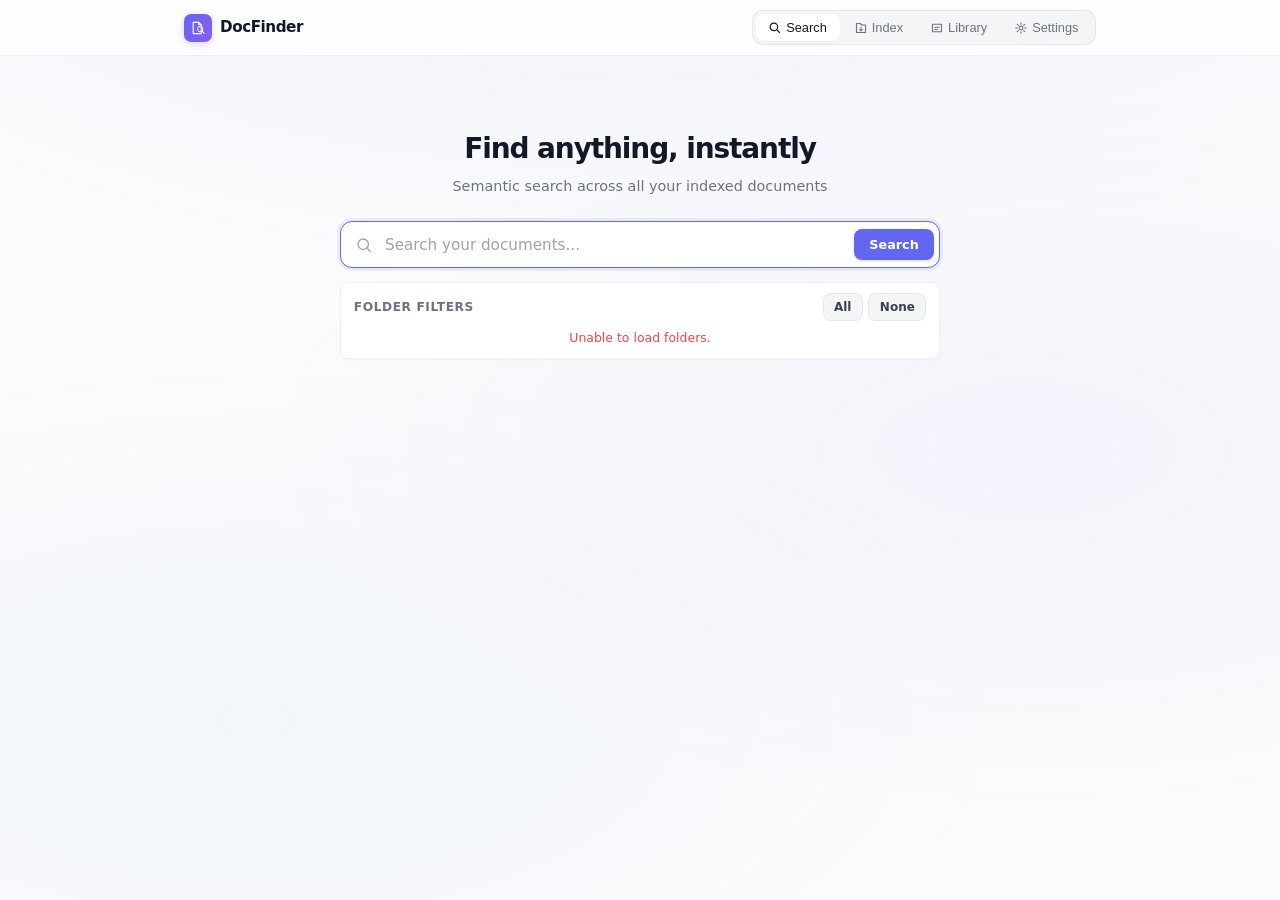
==== src/docfinder/web/templates/index.html @ 2972f204 "fix: .doc indexing + update docs" ====
<!DOCTYPE html>
<html lang="en">
  <head>
    <meta charset="utf-8" />
    <meta name="viewport" content="width=device-width, initial-scale=1.0" />
    <title>DocFinder</title>
    <style>
      :root {
        --primary: #6366f1;
        --primary-hover: #4f46e5;
        --primary-light: rgba(99, 102, 241, 0.10);
        --primary-glow: rgba(99, 102, 241, 0.25);
        --danger: #ef4444;
        --danger-hover: #dc2626;
        --danger-light: rgba(239, 68, 68, 0.08);
        --success: #10b981;
        --success-light: rgba(16, 185, 129, 0.08);
        --warning: #f59e0b;
        --accent: #8b5cf6;

        --bg-0: #fafbfc;
        --bg-1: #ffffff;
        --bg-2: #f4f5f7;
        --bg-3: #eef0f4;
        --text-0: #111827;
        --text-1: #374151;
        --text-2: #6b7280;
        --text-3: #9ca3af;

        --border: rgba(0, 0, 0, 0.06);
        --border-subtle: rgba(0, 0, 0, 0.03);
        --border-focus: rgba(99, 102, 241, 0.4);

        --shadow-sm: 0 1px 2px rgba(0,0,0,0.04);
        --shadow-md: 0 2px 8px rgba(0,0,0,0.06), 0 0 1px rgba(0,0,0,0.04);
        --shadow-lg: 0 8px 30px rgba(0,0,0,0.08), 0 0 1px rgba(0,0,0,0.04);
        --shadow-xl: 0 20px 60px rgba(0,0,0,0.12);

        --radius-xs: 6px;
        --radius-sm: 8px;
        --radius: 12px;
        --radius-lg: 16px;
        --radius-xl: 20px;

        --header-h: 56px;
        --transition: 0.2s cubic-bezier(0.4, 0, 0.2, 1);
        color-scheme: light dark;
      }

      @media (prefers-color-scheme: dark) {
        :root {
          --primary: #818cf8;
          --primary-hover: #6366f1;
          --primary-light: rgba(129, 140, 248, 0.12);
          --primary-glow: rgba(129, 140, 248, 0.20);
          --danger: #f87171;
          --danger-hover: #ef4444;
          --danger-light: rgba(248, 113, 113, 0.10);
          --success: #34d399;
          --success-light: rgba(52, 211, 153, 0.10);
          --accent: #a78bfa;

          --bg-0: #0a0a0f;
          --bg-1: #12121a;
          --bg-2: #1a1a25;
          --bg-3: #22222f;
          --text-0: #f3f4f6;
          --text-1: #d1d5db;
          --text-2: #9ca3af;
          --text-3: #6b7280;

          --border: rgba(255, 255, 255, 0.06);
          --border-subtle: rgba(255, 255, 255, 0.03);
          --border-focus: rgba(129, 140, 248, 0.4);

          --shadow-sm: 0 1px 2px rgba(0,0,0,0.2);
          --shadow-md: 0 2px 8px rgba(0,0,0,0.3), 0 0 1px rgba(0,0,0,0.2);
          --shadow-lg: 0 8px 30px rgba(0,0,0,0.4), 0 0 1px rgba(0,0,0,0.2);
          --shadow-xl: 0 20px 60px rgba(0,0,0,0.5);
        }
      }

      * { box-sizing: border-box; margin: 0; padding: 0; }

      body {
        background: var(--bg-0);
        color: var(--text-0);
        font-family: -apple-system, BlinkMacSystemFont, "Segoe UI", "Inter", system-ui, sans-serif;
        font-size: 14px;
        line-height: 1.5;
        -webkit-font-smoothing: antialiased;
        -moz-osx-font-smoothing: grayscale;
        min-height: 100vh;
      }

      /* ── Ambient background gradient ─────────────────────────────────────── */
      body::before {
        content: '';
        position: fixed;
        inset: 0;
        background:
          radial-gradient(ellipse 80% 50% at 50% -20%, rgba(99,102,241,0.08), transparent),
          radial-gradient(ellipse 60% 40% at 80% 50%, rgba(139,92,246,0.05), transparent),
          radial-gradient(ellipse 60% 40% at 20% 80%, rgba(59,130,246,0.04), transparent);
        pointer-events: none;
        z-index: 0;
      }

      @media (prefers-color-scheme: dark) {
        body::before {
          background:
            radial-gradient(ellipse 80% 50% at 50% -20%, rgba(99,102,241,0.12), transparent),
            radial-gradient(ellipse 60% 40% at 80% 50%, rgba(139,92,246,0.08), transparent),
            radial-gradient(ellipse 60% 40% at 20% 80%, rgba(59,130,246,0.06), transparent);
        }
      }

      /* ── Header ─────────────────────────────────────────────────────────── */
      header {
        height: var(--header-h);
        background: color-mix(in srgb, var(--bg-1) 80%, transparent);
        backdrop-filter: saturate(180%) blur(20px);
        -webkit-backdrop-filter: saturate(180%) blur(20px);
        border-bottom: 1px solid var(--border);
        position: sticky;
        top: 0;
        z-index: 200;
      }

      .header-inner {
        max-width: 960px;
        margin: 0 auto;
        padding: 0 1.5rem;
        height: 100%;
        display: flex;
        align-items: center;
        justify-content: space-between;
        gap: 1rem;
      }

      .logo {
        display: flex;
        align-items: center;
        gap: 0.5rem;
        text-decoration: none;
        flex-shrink: 0;
      }

      .logo-mark {
        width: 28px;
        height: 28px;
        background: linear-gradient(135deg, var(--primary), var(--accent));
        border-radius: 7px;
        display: flex;
        align-items: center;
        justify-content: center;
        box-shadow: 0 2px 8px var(--primary-glow);
      }

      .logo h1 {
        font-size: 0.95rem;
        font-weight: 700;
        letter-spacing: -0.03em;
        color: var(--text-0);
      }

      /* ── Tabs ─────────────────────────────────────────────────────────────── */
      .tabs {
        display: flex;
        gap: 1px;
        background: var(--bg-2);
        border: 1px solid var(--border);
        padding: 3px;
        border-radius: calc(var(--radius-sm) + 3px);
      }

      .tab {
        padding: 0.35rem 0.85rem;
        border: none;
        background: transparent;
        color: var(--text-2);
        cursor: pointer;
        border-radius: var(--radius-sm);
        font-size: 0.8rem;
        font-weight: 500;
        transition: all var(--transition);
        white-space: nowrap;
        display: flex;
        align-items: center;
        gap: 0.3rem;
        position: relative;
      }

      .tab:hover { color: var(--text-0); }

      .tab.active {
        background: var(--bg-1);
        color: var(--text-0);
        box-shadow: var(--shadow-sm);
      }

      /* ── Spotlight overlay ───────────────────────────────────────────────── */
      #spotlight-overlay {
        display: none;
        position: fixed;
        inset: 0;
        z-index: 9999;
        background: rgba(0, 0, 0, 0.5);
        backdrop-filter: blur(8px);
        -webkit-backdrop-filter: blur(8px);
        align-items: flex-start;
        justify-content: center;
        padding-top: 18vh;
      }
      #spotlight-overlay.visible { display: flex; }

      .spotlight-box {
        width: 620px;
        max-width: 92vw;
        background: var(--bg-1);
        border: 1px solid var(--border);
        border-radius: var(--radius-lg);
        overflow: hidden;
        box-shadow: var(--shadow-xl), 0 0 0 1px var(--border);
        display: flex;
        flex-direction: column;
        animation: spotlightIn 0.15s cubic-bezier(0.16, 1, 0.3, 1);
      }

      @keyframes spotlightIn {
        from { opacity: 0; transform: scale(0.98) translateY(-8px); }
        to { opacity: 1; transform: scale(1) translateY(0); }
      }

      @media (prefers-color-scheme: dark) {
        .spotlight-box {
          background: rgba(18, 18, 26, 0.95);
          border-color: rgba(255,255,255,0.08);
        }
      }

      .spotlight-search-bar {
        display: flex;
        align-items: center;
        padding: 0 16px;
        height: 56px;
        gap: 12px;
        border-bottom: 1px solid var(--border);
        flex-shrink: 0;
      }
      .spotlight-search-icon { color: var(--text-3); flex-shrink: 0; }

      #spotlight-input {
        flex: 1;
        background: none;
        border: none;
        outline: none;
        font-size: 1.05rem;
        font-weight: 400;
        color: var(--text-0);
        caret-color: var(--primary);
        font-family: inherit;
      }
      #spotlight-input::placeholder { color: var(--text-3); }

      .spotlight-spinner {
        width: 14px; height: 14px;
        border: 2px solid var(--border);
        border-top-color: var(--primary);
        border-radius: 50%;
        animation: spin 0.7s linear infinite;
        flex-shrink: 0;
        display: none;
      }
      .spotlight-spinner.active { display: block; }

      #spotlight-results {
        overflow-y: auto;
        max-height: 380px;
        padding: 4px;
      }
      #spotlight-results::-webkit-scrollbar { width: 4px; }
      #spotlight-results::-webkit-scrollbar-track { background: transparent; }
      #spotlight-results::-webkit-scrollbar-thumb {
        background: var(--text-3); border-radius: 2px; opacity: 0.3;
      }

      .sl-result-item {
        display: flex;
        flex-direction: column;
        padding: 8px 12px;
        cursor: pointer;
        gap: 2px;
        transition: background var(--transition);
        border-radius: var(--radius-sm);
        margin: 1px 0;
      }
      .sl-result-item.active, .sl-result-item:hover {
        background: var(--primary-light);
      }
      .sl-result-title {
        font-size: 0.85rem; font-weight: 500;
        color: var(--text-0);
        white-space: nowrap; overflow: hidden; text-overflow: ellipsis;
      }
      .sl-result-snippet {
        font-size: 0.75rem; color: var(--text-2);
        line-height: 1.4;
        display: -webkit-box; -webkit-line-clamp: 2;
        -webkit-box-orient: vertical; overflow: hidden;
      }
      .sl-result-meta {
        display: flex; align-items: center; gap: 8px; margin-top: 2px;
      }
      .sl-result-type {
        font-size: 0.65rem; padding: 1px 5px; border-radius: 3px;
        background: var(--bg-3); color: var(--text-2);
        text-transform: uppercase; letter-spacing: 0.04em; flex-shrink: 0;
      }
      .sl-result-path {
        font-size: 0.68rem; color: var(--text-3);
        overflow: hidden; text-overflow: ellipsis; white-space: nowrap; flex: 1;
      }
      .sl-result-score {
        font-size: 0.65rem; color: var(--primary);
        flex-shrink: 0; font-variant-numeric: tabular-nums; opacity: 0.7;
      }
      .sl-empty {
        padding: 24px 16px; text-align: center;
        color: var(--text-3); font-size: 0.85rem;
      }
      .spotlight-hint-bar {
        display: flex; justify-content: space-between;
        padding: 6px 16px; font-size: 0.68rem;
        color: var(--text-3);
        border-top: 1px solid var(--border); flex-shrink: 0;
      }
      .spotlight-hint-bar kbd {
        background: var(--bg-3); border-radius: 3px;
        padding: 1px 4px; font-family: inherit; font-size: 0.65rem;
      }

      /* ── Main layout ──────────────────────────────────────────────────────── */
      main {
        max-width: 960px;
        margin: 0 auto;
        padding: 2rem 1.5rem 4rem;
        position: relative;
        z-index: 1;
      }

      .section { display: none; }
      .section.active { display: block; animation: sectionIn 0.25s ease both; }

      @keyframes sectionIn {
        from { opacity: 0; transform: translateY(8px); }
        to   { opacity: 1; transform: translateY(0); }
      }

      /* ── Card ─────────────────────────────────────────────────────────────── */
      .card {
        background: var(--bg-1);
        border-radius: var(--radius);
        padding: 1.25rem;
        box-shadow: var(--shadow-md);
        border: 1px solid var(--border);
        margin-bottom: 1rem;
      }

      .card-header {
        display: flex;
        align-items: center;
        justify-content: space-between;
        margin-bottom: 1rem;
      }

      .card-title {
        font-size: 0.85rem;
        font-weight: 600;
        color: var(--text-0);
        display: flex;
        align-items: center;
        gap: 0.4rem;
      }

      /* ── Hero search ─────────────────────────────────────────────────────── */
      .hero {
        text-align: center;
        padding: 2.5rem 0 0;
        margin-bottom: 1.5rem;
      }

      .hero-title {
        font-size: 1.75rem;
        font-weight: 700;
        letter-spacing: -0.04em;
        color: var(--text-0);
        margin-bottom: 0.35rem;
      }

      .hero-sub {
        font-size: 0.9rem;
        color: var(--text-2);
        margin-bottom: 1.5rem;
      }

      .search-wrap {
        position: relative;
        display: flex;
        align-items: center;
        max-width: 600px;
        margin: 0 auto;
      }

      .search-icon {
        position: absolute;
        left: 1rem;
        color: var(--text-3);
        display: flex;
        pointer-events: none;
      }

      .search-input {
        width: 100%;
        padding: 0.85rem 5.5rem 0.85rem 2.75rem;
        border: 1.5px solid var(--border);
        border-radius: var(--radius);
        font-size: 0.95rem;
        background: var(--bg-1);
        color: var(--text-0);
        transition: all var(--transition);
        outline: none;
        box-shadow: var(--shadow-sm);
        font-family: inherit;
      }

      .search-input::placeholder { color: var(--text-3); }

      .search-input:focus {
        border-color: var(--primary);
        box-shadow: 0 0 0 3px var(--primary-light), var(--shadow-sm);
      }

      .search-btn {
        position: absolute;
        right: 6px;
        padding: 0.5rem 0.9rem;
        font-size: 0.8rem;
      }

      .results-meta {
        font-size: 0.8rem;
        color: var(--text-2);
        margin-bottom: 0.75rem;
        padding: 0 0.25rem;
      }

      .search-filters {
        max-width: 600px;
        margin: 0.85rem auto 0;
        padding: 0.65rem 0.8rem;
        border: 1px solid var(--border);
        border-radius: var(--radius-sm);
        background: var(--bg-1);
        box-shadow: var(--shadow-sm);
      }

      .search-filters-header {
        display: flex;
        align-items: center;
        justify-content: space-between;
        gap: 0.5rem;
        margin-bottom: 0.5rem;
      }

      .search-filters-title {
        font-size: 0.76rem;
        font-weight: 600;
        color: var(--text-2);
        text-transform: uppercase;
        letter-spacing: 0.05em;
      }

      .search-filters-actions {
        display: flex;
        gap: 0.35rem;
      }

      .search-filters-list {
        display: flex;
        flex-direction: column;
        gap: 0.35rem;
        max-height: 150px;
        overflow-y: auto;
      }

      .search-filter-row {
        display: flex;
        align-items: center;
        gap: 0.5rem;
        font-size: 0.8rem;
        color: var(--text-1);
      }

      .search-filter-path {
        flex: 1;
        overflow: hidden;
        text-overflow: ellipsis;
        white-space: nowrap;
        font-family: "SF Mono", "JetBrains Mono", monospace;
        font-size: 0.72rem;
      }

      .search-filter-count {
        color: var(--text-3);
        font-size: 0.72rem;
      }

      /* ── Buttons ──────────────────────────────────────────────────────────── */
      .btn {
        display: inline-flex;
        align-items: center;
        gap: 0.35rem;
        padding: 0.5rem 0.95rem;
        border: none;
        border-radius: var(--radius-sm);
        font-size: 0.8rem;
        font-weight: 550;
        cursor: pointer;
        transition: all var(--transition);
        white-space: nowrap;
        text-decoration: none;
        font-family: inherit;
      }

      .btn-primary {
        background: var(--primary);
        color: #fff;
        box-shadow: 0 1px 3px var(--primary-glow);
      }

      .btn-primary:hover:not(:disabled) {
        background: var(--primary-hover);
        box-shadow: 0 4px 12px var(--primary-glow);
        transform: translateY(-1px);
      }

      .btn-secondary {
        background: var(--bg-2);
        color: var(--text-1);
        border: 1px solid var(--border);
      }

      .btn-secondary:hover:not(:disabled) { background: var(--bg-3); }

      .btn-danger { background: var(--danger); color: #fff; }
      .btn-danger:hover:not(:disabled) { background: var(--danger-hover); }

      .btn-ghost {
        background: transparent;
        color: var(--text-2);
        padding: 0.35rem 0.5rem;
      }

      .btn-ghost:hover:not(:disabled) { color: var(--danger); background: var(--danger-light); }

      .btn-sm { padding: 0.35rem 0.65rem; font-size: 0.75rem; }

      .btn:disabled { opacity: 0.45; cursor: not-allowed; transform: none !important; }

      /* ── Forms ────────────────────────────────────────────────────────────── */
      .form-row {
        display: flex;
        gap: 0.6rem;
        flex-wrap: wrap;
      }

      .form-input {
        flex: 1;
        min-width: 220px;
        padding: 0.6rem 0.85rem;
        border: 1.5px solid var(--border);
        border-radius: var(--radius-sm);
        font-size: 0.875rem;
        background: var(--bg-2);
        color: var(--text-0);
        transition: all var(--transition);
        outline: none;
        font-family: inherit;
      }

      .form-input::placeholder { color: var(--text-3); }

      .form-input:focus {
        border-color: var(--primary);
        box-shadow: 0 0 0 3px var(--primary-light);
        background: var(--bg-1);
      }

      .form-input.drag-over {
        border-color: var(--primary);
        background: var(--primary-light);
        box-shadow: 0 0 0 3px var(--primary-light);
      }

      /* ── Status badges ────────────────────────────────────────────────────── */
      .badge {
        display: inline-flex;
        align-items: center;
        gap: 0.25rem;
        padding: 0.25rem 0.6rem;
        border-radius: 9999px;
        font-size: 0.75rem;
        font-weight: 600;
      }

      .badge-success { background: var(--success-light); color: var(--success); }
      .badge-error   { background: var(--danger-light);  color: var(--danger);  }
      .badge-info    { background: var(--primary-light); color: var(--primary); }

      /* ── Progress bar ─────────────────────────────────────────────────────── */
      .progress-wrap {
        display: flex;
        flex-direction: column;
        gap: 0.5rem;
        padding: 0.85rem 0 0.25rem;
      }

      .progress-header {
        display: flex;
        justify-content: space-between;
        align-items: center;
        font-size: 0.8rem;
      }

      .progress-label { font-weight: 500; color: var(--text-1); }
      .progress-count { color: var(--text-2); font-variant-numeric: tabular-nums; }

      .progress-bar-bg {
        height: 4px;
        background: var(--bg-3);
        border-radius: 9999px;
        overflow: hidden;
      }

      .progress-bar-fill {
        height: 100%;
        background: linear-gradient(90deg, var(--primary), var(--accent));
        border-radius: 9999px;
        transition: width 0.5s cubic-bezier(0.4, 0, 0.2, 1);
        min-width: 4px;
        position: relative;
      }

      .progress-bar-fill::after {
        content: '';
        position: absolute;
        inset: 0;
        background: linear-gradient(90deg, transparent, rgba(255,255,255,0.3), transparent);
        animation: shimmer 1.5s ease-in-out infinite;
      }

      @keyframes shimmer {
        0% { transform: translateX(-100%); }
        100% { transform: translateX(100%); }
      }

      .progress-file {
        font-size: 0.72rem;
        color: var(--text-2);
        font-family: "SF Mono", "JetBrains Mono", "Fira Code", monospace;
        overflow: hidden;
        text-overflow: ellipsis;
        white-space: nowrap;
      }

      /* ── Results ──────────────────────────────────────────────────────────── */
      .results-list {
        list-style: none;
        display: flex;
        flex-direction: column;
        gap: 0.6rem;
      }

      .result-card {
        background: var(--bg-1);
        border-radius: var(--radius);
        padding: 1rem 1.15rem;
        box-shadow: var(--shadow-md);
        border: 1px solid var(--border);
        transition: all var(--transition);
        animation: resultIn 0.3s ease both;
      }

      .result-card:nth-child(1) { animation-delay: 0s; }
      .result-card:nth-child(2) { animation-delay: 0.03s; }
      .result-card:nth-child(3) { animation-delay: 0.06s; }
      .result-card:nth-child(4) { animation-delay: 0.09s; }
      .result-card:nth-child(5) { animation-delay: 0.12s; }
      .result-card:nth-child(n+6) { animation-delay: 0.15s; }

      @keyframes resultIn {
        from { opacity: 0; transform: translateY(6px); }
        to { opacity: 1; transform: translateY(0); }
      }

      .result-card:hover {
        box-shadow: var(--shadow-lg);
        border-color: var(--primary-light);
        transform: translateY(-1px);
      }

      .result-header {
        display: flex;
        align-items: flex-start;
        justify-content: space-between;
        gap: 0.75rem;
        margin-bottom: 0.4rem;
      }

      .result-title {
        font-size: 0.9rem;
        font-weight: 600;
        color: var(--text-0);
      }

      .result-score {
        background: var(--primary-light);
        color: var(--primary);
        padding: 0.15rem 0.5rem;
        border-radius: 9999px;
        font-size: 0.7rem;
        font-weight: 700;
        flex-shrink: 0;
        font-variant-numeric: tabular-nums;
      }

      .result-path {
        font-family: "SF Mono", "JetBrains Mono", monospace;
        font-size: 0.7rem;
        color: var(--text-2);
        margin-bottom: 0.5rem;
        word-break: break-all;
      }

      .result-snippet {
        font-size: 0.82rem;
        color: var(--text-1);
        line-height: 1.55;
        background: var(--bg-2);
        padding: 0.6rem 0.85rem;
        border-radius: var(--radius-sm);
        border-left: 2px solid var(--primary);
      }

      .result-actions {
        display: flex;
        gap: 0.4rem;
        margin-top: 0.65rem;
      }

      .btn-accent {
        background: var(--accent);
        color: #fff;
      }
      .btn-accent:hover:not(:disabled) {
        background: #7c3aed;
      }

      /* ── Chat panel ────────────────────────────────────────────────────── */
      .chat-panel {
        position: fixed;
        bottom: 0;
        right: 0;
        width: 420px;
        max-height: 70vh;
        background: var(--bg-1);
        border: 1px solid var(--border);
        border-radius: var(--radius-lg) var(--radius-lg) 0 0;
        box-shadow: var(--shadow-xl);
        display: flex;
        flex-direction: column;
        z-index: 900;
        transform: translateY(100%);
        opacity: 0;
        transition: transform 0.3s cubic-bezier(0.4,0,0.2,1), opacity 0.2s;
      }
      .chat-panel.visible {
        transform: translateY(0);
        opacity: 1;
      }
      .chat-header {
        display: flex;
        align-items: center;
        justify-content: space-between;
        padding: 0.75rem 1rem;
        border-bottom: 1px solid var(--border);
        flex-shrink: 0;
      }
      .chat-header h3 {
        font-size: 0.85rem;
        font-weight: 600;
        white-space: nowrap;
        overflow: hidden;
        text-overflow: ellipsis;
      }
      .chat-close {
        background: none;
        border: none;
        color: var(--text-2);
        cursor: pointer;
        padding: 0.25rem;
        border-radius: var(--radius-xs);
        display: flex;
        align-items: center;
        justify-content: center;
      }
      .chat-close:hover { color: var(--text-0); background: var(--bg-2); }
      .chat-messages {
        flex: 1;
        overflow-y: auto;
        padding: 0.75rem 1rem;
        display: flex;
        flex-direction: column;
        gap: 0.6rem;
        min-height: 120px;
      }
      .chat-msg {
        max-width: 88%;
        padding: 0.55rem 0.8rem;
        border-radius: var(--radius-sm);
        font-size: 0.82rem;
        line-height: 1.5;
        word-wrap: break-word;
        white-space: pre-wrap;
      }
      .chat-msg.user {
        align-self: flex-end;
        background: var(--primary);
        color: #fff;
      }
      .chat-msg.assistant {
        align-self: flex-start;
        background: var(--bg-2);
        color: var(--text-0);
      }
      .chat-msg.system {
        align-self: center;
        background: var(--bg-3);
        color: var(--text-2);
        font-size: 0.75rem;
        text-align: center;
      }
      .chat-input-row {
        display: flex;
        gap: 0.4rem;
        padding: 0.65rem 0.85rem;
        border-top: 1px solid var(--border);
        flex-shrink: 0;
      }
      .chat-input {
        flex: 1;
        border: 1px solid var(--border);
        border-radius: var(--radius-sm);
        padding: 0.5rem 0.7rem;
        font-size: 0.82rem;
        background: var(--bg-0);
        color: var(--text-0);
        outline: none;
        transition: border-color var(--transition);
      }
      .chat-input:focus { border-color: var(--border-focus); }
      .chat-send {
        padding: 0.5rem 0.85rem;
        border-radius: var(--radius-sm);
      }
      @media (max-width: 500px) {
        .chat-panel { width: 100%; }
      }

      /* ── RAG model card ────────────────────────────────────────────────── */
      .model-card {
        display: flex;
        align-items: center;
        gap: 0.75rem;
        padding: 0.7rem 0.85rem;
        border: 1px solid var(--border);
        border-radius: var(--radius-sm);
        background: var(--bg-0);
        cursor: pointer;
        transition: all var(--transition);
      }
      .model-card:hover { border-color: var(--primary-light); background: var(--bg-2); }
      .model-card.selected { border-color: var(--primary); background: var(--primary-light); }
      .model-card.disabled { opacity: 0.45; cursor: not-allowed; }
      .model-radio {
        width: 16px; height: 16px;
        border: 2px solid var(--text-3);
        border-radius: 50%;
        flex-shrink: 0;
        display: flex; align-items: center; justify-content: center;
        transition: border-color var(--transition);
      }
      .model-card.selected .model-radio { border-color: var(--primary); }
      .model-card.selected .model-radio::after {
        content: '';
        width: 8px; height: 8px;
        border-radius: 50%;
        background: var(--primary);
      }
      .model-info { flex: 1; min-width: 0; }
      .model-name { font-size: 0.82rem; font-weight: 600; color: var(--text-0); }
      .model-meta { font-size: 0.72rem; color: var(--text-2); margin-top: 0.1rem; }
      .model-badge {
        font-size: 0.65rem;
        font-weight: 700;
        text-transform: uppercase;
        letter-spacing: 0.04em;
        padding: 0.15rem 0.45rem;
        border-radius: 9999px;
        flex-shrink: 0;
      }
      .model-badge.recommended { background: var(--success-light); color: var(--success); }
      .model-badge.downloaded { background: var(--primary-light); color: var(--primary); }

      /* ── Documents table ──────────────────────────────────────────────────── */
      .documents-table {
        width: 100%;
        border-collapse: collapse;
        font-size: 0.82rem;
      }

      .documents-table th,
      .documents-table td {
        padding: 0.55rem 0.75rem;
        text-align: left;
        border-bottom: 1px solid var(--border);
      }

      .documents-table th {
        font-weight: 600;
        color: var(--text-3);
        font-size: 0.7rem;
        text-transform: uppercase;
        letter-spacing: 0.06em;
        background: var(--bg-2);
      }

      .documents-table tr:last-child td { border-bottom: none; }

      .documents-table tbody tr {
        transition: background var(--transition);
      }

      .documents-table tbody tr:hover td { background: var(--bg-2); }

      .doc-title { font-weight: 500; }

      .doc-path {
        font-family: "SF Mono", "JetBrains Mono", monospace;
        font-size: 0.7rem;
        color: var(--text-2);
        max-width: 260px;
        overflow: hidden;
        text-overflow: ellipsis;
        white-space: nowrap;
      }

      .doc-meta { color: var(--text-2); }

      /* ── Stats ────────────────────────────────────────────────────────────── */
      .stats-grid {
        display: grid;
        grid-template-columns: repeat(auto-fit, minmax(120px, 1fr));
        gap: 0.6rem;
        margin-bottom: 1rem;
      }

      .stat-card {
        background: var(--bg-2);
        border-radius: var(--radius-sm);
        padding: 0.85rem;
        text-align: center;
        border: 1px solid var(--border-subtle);
      }

      .stat-value {
        font-size: 1.4rem;
        font-weight: 700;
        color: var(--primary);
        letter-spacing: -0.02em;
      }

      .stat-label {
        font-size: 0.7rem;
        color: var(--text-2);
        margin-top: 0.15rem;
        text-transform: uppercase;
        letter-spacing: 0.05em;
      }

      /* ── Empty / loading states ───────────────────────────────────────────── */
      .empty-state {
        text-align: center;
        padding: 3rem 1rem;
        color: var(--text-2);
      }

      .empty-state .icon {
        font-size: 2rem;
        margin-bottom: 0.6rem;
        opacity: 0.35;
      }

      .empty-state p { font-size: 0.85rem; }

      .loading {
        display: flex;
        align-items: center;
        justify-content: center;
        gap: 0.6rem;
        padding: 2.5rem;
        color: var(--text-2);
        font-size: 0.85rem;
      }

      .spinner {
        width: 16px;
        height: 16px;
        border: 2px solid var(--border);
        border-top-color: var(--primary);
        border-radius: 50%;
        animation: spin 0.8s linear infinite;
        flex-shrink: 0;
      }

      @keyframes spin { to { transform: rotate(360deg); } }

      /* Skeleton loading */
      .skeleton {
        background: linear-gradient(90deg, var(--bg-2) 25%, var(--bg-3) 50%, var(--bg-2) 75%);
        background-size: 200% 100%;
        animation: skeletonPulse 1.5s ease-in-out infinite;
        border-radius: var(--radius-sm);
      }

      @keyframes skeletonPulse {
        0% { background-position: 200% 0; }
        100% { background-position: -200% 0; }
      }

      /* ── Toast ────────────────────────────────────────────────────────────── */
      .toast {
        position: fixed;
        bottom: 1.5rem;
        right: 1.5rem;
        padding: 0.65rem 1rem;
        border-radius: var(--radius-sm);
        box-shadow: var(--shadow-xl);
        z-index: 9999;
        font-size: 0.8rem;
        font-weight: 500;
        animation: toastIn 0.3s cubic-bezier(0.34,1.56,0.64,1) both;
        max-width: 320px;
        backdrop-filter: blur(12px);
      }

      .toast.success { background: rgba(16,185,129,0.9); color: #fff; }
      .toast.error   { background: rgba(239,68,68,0.9); color: #fff; }
      .toast.info    { background: rgba(99,102,241,0.9); color: #fff; }

      @keyframes toastIn {
        from { opacity: 0; transform: translateY(12px) scale(0.95); }
        to   { opacity: 1; transform: translateY(0) scale(1); }
      }

      /* ── Modal ────────────────────────────────────────────────────────────── */
      .modal-overlay {
        position: fixed;
        inset: 0;
        background: rgba(0,0,0,0.4);
        backdrop-filter: blur(6px);
        display: flex;
        align-items: center;
        justify-content: center;
        z-index: 1000;
        opacity: 0;
        visibility: hidden;
        transition: opacity 0.2s, visibility 0.2s;
      }

      .modal-overlay.active { opacity: 1; visibility: visible; }

      .modal {
        background: var(--bg-1);
        border-radius: var(--radius);
        padding: 1.25rem;
        max-width: 380px;
        width: 92%;
        box-shadow: var(--shadow-xl);
        border: 1px solid var(--border);
        transform: scale(0.95);
        transition: transform 0.2s cubic-bezier(0.34,1.56,0.64,1);
      }

      .modal-overlay.active .modal { transform: scale(1); }

      .modal-title { font-size: 0.95rem; font-weight: 600; margin-bottom: 0.5rem; }
      .modal-text  { color: var(--text-2); font-size: 0.85rem; margin-bottom: 1rem; line-height: 1.5; }

      .modal-actions { display: flex; gap: 0.5rem; justify-content: flex-end; }

      /* ── Bulk actions ─────────────────────────────────────────────────────── */
      .select-all-bar {
        display: flex;
        align-items: center;
        justify-content: space-between;
        padding: 0.5rem 0.65rem;
        background: var(--bg-2);
        border-radius: var(--radius-sm);
        margin-bottom: 0.75rem;
        border: 1px solid var(--border-subtle);
      }

      .checkbox-row {
        display: flex;
        align-items: center;
        gap: 0.35rem;
        font-size: 0.8rem;
        cursor: pointer;
      }

      /* ── Tips list ────────────────────────────────────────────────────────── */
      .tips-list {
        list-style: none;
        display: flex;
        flex-direction: column;
        gap: 0.4rem;
        color: var(--text-2);
        font-size: 0.82rem;
      }

      .tips-list li {
        display: flex;
        gap: 0.45rem;
      }

      .tips-list li::before { content: "\2192"; color: var(--primary); flex-shrink: 0; }

      /* ── Stats row ────────────────────────────────────────────────────────── */
      .index-stats-row {
        display: flex;
        gap: 1.25rem;
        flex-wrap: wrap;
        margin-top: 0.75rem;
      }

      .stat-item {
        display: flex;
        align-items: center;
        gap: 0.3rem;
        font-size: 0.82rem;
        color: var(--text-2);
      }

      .stat-item strong { color: var(--text-0); }

      /* ── Settings ────────────────────────────────────────────────────────── */
      .setting-row {
        display: flex;
        align-items: center;
        justify-content: space-between;
        gap: 1rem;
        padding: 0.75rem 0;
        border-bottom: 1px solid var(--border);
      }

      .setting-row:last-of-type { border-bottom: none; }

      .setting-info { display: flex; flex-direction: column; gap: 0.15rem; }

      .setting-label { font-weight: 500; font-size: 0.875rem; }

      .setting-sub { font-size: 0.75rem; color: var(--text-2); }

      .hotkey-display-wrap { display: flex; align-items: center; gap: 0.5rem; flex-shrink: 0; }

      .hotkey-badge {
        display: inline-flex;
        align-items: center;
        gap: 0.2rem;
        padding: 0.25rem 0.65rem;
        background: var(--bg-2);
        border: 1px solid var(--border);
        border-radius: var(--radius-sm);
        font-family: "SF Mono", "JetBrains Mono", monospace;
        font-size: 0.82rem;
        font-weight: 600;
        color: var(--text-0);
        min-width: 72px;
        text-align: center;
        justify-content: center;
      }

      /* iOS-style toggle */
      .toggle {
        position: relative;
        display: inline-block;
        width: 40px;
        height: 24px;
        flex-shrink: 0;
      }

      .toggle input { opacity: 0; width: 0; height: 0; }

      .toggle-slider {
        position: absolute;
        inset: 0;
        background: var(--bg-3);
        border-radius: 9999px;
        cursor: pointer;
        transition: background var(--transition);
      }

      .toggle-slider::before {
        content: '';
        position: absolute;
        width: 18px;
        height: 18px;
        left: 3px;
        bottom: 3px;
        background: white;
        border-radius: 50%;
        transition: transform var(--transition);
        box-shadow: 0 1px 4px rgba(0,0,0,0.2);
      }

      .toggle input:checked + .toggle-slider { background: var(--primary); }
      .toggle input:checked + .toggle-slider::before { transform: translateX(16px); }

      /* Hotkey capture area */
      .hotkey-capture-area {
        min-height: 56px;
        display: flex;
        align-items: center;
        justify-content: center;
        border: 2px dashed var(--border);
        border-radius: var(--radius-sm);
        font-size: 0.9rem;
        color: var(--text-2);
        margin: 0.85rem 0;
        transition: all var(--transition);
        user-select: none;
      }

      .hotkey-capture-area.waiting {
        border-color: var(--primary);
        background: var(--primary-light);
        animation: blink 1.4s ease infinite;
      }

      .hotkey-capture-area.captured {
        border-style: solid;
        border-color: var(--success);
        background: var(--success-light);
        color: var(--text-0);
        font-family: "SF Mono", "JetBrains Mono", monospace;
        font-weight: 700;
        font-size: 1rem;
      }

      @keyframes blink { 0%,100%{opacity:1} 50%{opacity:0.6} }

      .info-box {
        margin-top: 0.85rem;
        padding: 0.65rem 0.85rem;
        background: var(--primary-light);
        border-left: 2px solid var(--primary);
        border-radius: var(--radius-xs);
        font-size: 0.8rem;
        color: var(--text-2);
        line-height: 1.5;
      }

      /* ── Folder live preview ──────────────────────────────────────────────── */
      .folder-preview {
        display: flex;
        align-items: flex-start;
        gap: 0.4rem;
        margin-top: 0.5rem;
        padding: 0.45rem 0.65rem;
        background: var(--primary-light);
        border-radius: var(--radius-xs);
        font-size: 0.8rem;
        color: var(--text-2);
        line-height: 1.4;
      }

      /* ── Warn file exclusion rows ─────────────────────────────────────────── */
      .warn-file-row {
        display: flex;
        align-items: center;
        gap: 0.4rem;
        padding: 0.3rem 0.45rem;
        border-radius: var(--radius-xs);
        font-size: 0.78rem;
        cursor: pointer;
        user-select: none;
      }

      .warn-file-row:hover { background: var(--bg-2); }
      .warn-file-name { flex: 1; overflow: hidden; text-overflow: ellipsis; white-space: nowrap; }
      .warn-file-size { color: var(--text-2); flex-shrink: 0; }

      /* ── Index warning list ───────────────────────────────────────────────── */
      .warn-list {
        list-style: none;
        margin: 0.5rem 0 0;
        padding: 0;
        display: flex;
        flex-direction: column;
        gap: 0.35rem;
      }

      .warn-list li {
        padding: 0.45rem 0.65rem;
        background: rgba(245, 158, 11, 0.08);
        border-left: 2px solid var(--warning);
        border-radius: var(--radius-xs);
        font-size: 0.82rem;
        color: var(--text-1);
        line-height: 1.4;
      }

      /* ── Responsive ───────────────────────────────────────────────────────── */
      @media (max-width: 640px) {
        .header-inner { flex-wrap: wrap; height: auto; padding: 0.5rem 1rem; gap: 0.4rem; }
        header { height: auto; }
        .tabs { width: 100%; }
        .tab { flex: 1; justify-content: center; }
        .form-row { flex-direction: column; }
        .result-header { flex-direction: column; gap: 0.3rem; }
        .documents-table { display: block; overflow-x: auto; }
        .hero { padding: 1.5rem 0 0; }
        .hero-title { font-size: 1.35rem; }
      }
    </style>
  </head>
  <body>
    <!-- ── Spotlight overlay ──────────────────────────────────────────────── -->
    <div id="spotlight-overlay" role="dialog" aria-modal="true" aria-label="Quick Search">
      <div class="spotlight-box">
        <div class="spotlight-search-bar">
          <span class="spotlight-search-icon">
            <svg width="18" height="18" viewBox="0 0 20 20" fill="none">
              <circle cx="9" cy="9" r="5.5" stroke="currentColor" stroke-width="1.7"/>
              <path d="M13.5 13.5L17 17" stroke="currentColor" stroke-width="1.7" stroke-linecap="round"/>
            </svg>
          </span>
          <input id="spotlight-input" type="text" placeholder="Search your documents… (min 3 chars)"
            autocomplete="off" spellcheck="false"/>
          <div id="spotlight-spinner" class="spotlight-spinner"></div>
        </div>
        <div id="spotlight-results"></div>
        <div class="spotlight-hint-bar">
          <span><kbd>&uarr;&darr;</kbd> navigate &middot; <kbd>&crarr;</kbd> open &middot; <kbd>Esc</kbd> close</span>
          <span>DocFinder</span>
        </div>
      </div>
    </div>

    <header>
      <div class="header-inner">
        <div class="logo">
          <div class="logo-mark">
            <svg width="16" height="16" viewBox="0 0 100 100" fill="none">
              <path d="M20 15L20 85L70 85L70 30L55 15Z" stroke="white" stroke-width="7" fill="none" stroke-linecap="round" stroke-linejoin="round"/>
              <path d="M55 15L55 30L70 30" stroke="white" stroke-width="7" fill="none" stroke-linecap="round" stroke-linejoin="round"/>
              <circle cx="64" cy="57" r="17" stroke="white" stroke-width="6" fill="none"/>
              <line x1="76" y1="69" x2="88" y2="83" stroke="white" stroke-width="7" stroke-linecap="round"/>
            </svg>
          </div>
          <h1>DocFinder</h1>
        </div>
        <nav class="tabs" role="tablist">
          <button class="tab active" data-tab="search" role="tab" aria-selected="true">
            <svg width="12" height="12" viewBox="0 0 16 16" fill="none"><circle cx="6.5" cy="6.5" r="5" stroke="currentColor" stroke-width="1.6"/><path d="M10.5 10.5L14 14" stroke="currentColor" stroke-width="1.6" stroke-linecap="round"/></svg>
            Search
          </button>
          <button class="tab" data-tab="index" role="tab" aria-selected="false">
            <svg width="12" height="12" viewBox="0 0 16 16" fill="none"><path d="M2 2h5l2 2h5v10H2V2z" stroke="currentColor" stroke-width="1.5" stroke-linejoin="round"/><path d="M8 7v5M6 10l2 2 2-2" stroke="currentColor" stroke-width="1.4" stroke-linecap="round" stroke-linejoin="round"/></svg>
            Index
          </button>
          <button class="tab" data-tab="documents" role="tab" aria-selected="false">
            <svg width="12" height="12" viewBox="0 0 16 16" fill="none"><path d="M2 3h12v10H2V3z" stroke="currentColor" stroke-width="1.5" stroke-linejoin="round"/><path d="M5 7h6M5 10h4" stroke="currentColor" stroke-width="1.4" stroke-linecap="round"/></svg>
            Library
          </button>
          <button class="tab" data-tab="settings" role="tab" aria-selected="false">
            <svg width="12" height="12" viewBox="0 0 16 16" fill="none"><circle cx="8" cy="8" r="2.5" stroke="currentColor" stroke-width="1.4"/><path d="M8 1v2M8 13v2M1 8h2M13 8h2M3.05 3.05l1.41 1.41M11.54 11.54l1.41 1.41M3.05 12.95l1.41-1.41M11.54 4.46l1.41-1.41" stroke="currentColor" stroke-width="1.4" stroke-linecap="round"/></svg>
            Settings
          </button>
        </nav>
      </div>
    </header>

    <main>
      <!-- ── Search ───────────────────────────────────────────────────────── -->
      <div id="search-section" class="section active" role="tabpanel">
        <div class="hero">
          <h2 class="hero-title">Find anything, instantly</h2>
          <p class="hero-sub">Semantic search across all your indexed documents</p>
          <form id="search-form">
            <div class="search-wrap">
              <span class="search-icon">
                <svg width="16" height="16" viewBox="0 0 20 20" fill="none"><circle cx="9" cy="9" r="6.5" stroke="currentColor" stroke-width="1.7"/><path d="M14 14L18 18" stroke="currentColor" stroke-width="1.7" stroke-linecap="round"/></svg>
              </span>
              <input
                id="query"
                type="text"
                class="search-input"
                placeholder="Search your documents..."
                autocomplete="off"
                spellcheck="false"
                required
              />
              <button type="submit" class="btn btn-primary search-btn">Search</button>
            </div>
          </form>
          <div class="search-filters" id="search-filters-box">
            <div class="search-filters-header">
              <span class="search-filters-title">Folder filters</span>
              <div class="search-filters-actions">
                <button type="button" class="btn btn-secondary btn-sm" id="search-folders-all">All</button>
                <button type="button" class="btn btn-secondary btn-sm" id="search-folders-none">None</button>
              </div>
            </div>
            <div class="search-filters-list" id="search-folders-list">
              <div style="font-size:0.78rem;color:var(--text-2);">Loading indexed folders...</div>
            </div>
          </div>
        </div>
        <div id="results-meta" class="results-meta" style="display:none;"></div>
        <ul id="results" class="results-list" aria-live="polite"></ul>
      </div>

      <!-- ── Index ────────────────────────────────────────────────────────── -->
      <div id="index-section" class="section" role="tabpanel">
        <div class="card">
          <div class="card-header">
            <h2 class="card-title">
              <svg width="15" height="15" viewBox="0 0 16 16" fill="none"><path d="M2 2h5l2 2h5v10H2V2z" stroke="currentColor" stroke-width="1.5" stroke-linejoin="round"/><path d="M8 7v5M6 10l2 2 2-2" stroke="currentColor" stroke-width="1.4" stroke-linecap="round" stroke-linejoin="round"/></svg>
              Index Documents
            </h2>
          </div>
          <form id="index-form" class="form-row">
            <input
              id="index-path"
              type="text"
              class="form-input"
              placeholder="Select a folder with Browse, drag & drop, or type a path..."
              required
            />
            <button type="button" id="browse-btn" class="btn btn-secondary" style="display:none;" title="Open folder picker">
              <svg width="13" height="13" viewBox="0 0 16 16" fill="none"><path d="M2 4h5l1.5 1.5H14V13H2V4z" stroke="currentColor" stroke-width="1.5" stroke-linejoin="round"/></svg>
              Browse
            </button>
            <button type="submit" id="index-btn" class="btn btn-primary">
              <svg width="13" height="13" viewBox="0 0 16 16" fill="none"><path d="M8 3v8M5 8l3 3 3-3" stroke="white" stroke-width="1.6" stroke-linecap="round" stroke-linejoin="round"/><path d="M2 13h12" stroke="white" stroke-width="1.6" stroke-linecap="round"/></svg>
              Index
            </button>
          </form>
          <div id="folder-preview" class="folder-preview" style="display:none;"></div>
          <div id="index-status" style="margin-top: 0.85rem;"></div>
        </div>

        <div class="card">
          <h2 class="card-title" style="margin-bottom: 0.6rem;">
            <svg width="14" height="14" viewBox="0 0 16 16" fill="none"><circle cx="8" cy="8" r="6.5" stroke="currentColor" stroke-width="1.5"/><path d="M8 5v4l2 2" stroke="currentColor" stroke-width="1.4" stroke-linecap="round"/></svg>
            Tips
          </h2>
          <ul class="tips-list">
            <li>Use absolute paths — e.g. <code>/Users/name/Documents</code></li>
            <li>Index entire folders: all Documents are discovered recursively</li>
            <li>Use the <strong>Browse</strong> button to open a native folder picker</li>
            <li>Unchanged files are skipped</li>
          </ul>
        </div>
      </div>

      <!-- ── Documents ────────────────────────────────────────────────────── -->
      <div id="documents-section" class="section" role="tabpanel">
        <div class="card">
          <div class="card-header">
            <h2 class="card-title">
              <svg width="15" height="15" viewBox="0 0 16 16" fill="none"><path d="M2 3h12v10H2V3z" stroke="currentColor" stroke-width="1.5" stroke-linejoin="round"/><path d="M5 7h6M5 10h4" stroke="currentColor" stroke-width="1.4" stroke-linecap="round"/></svg>
              Indexed Library
            </h2>
            <div style="display:flex; gap: 0.4rem;">
              <button id="cleanup-btn" class="btn btn-secondary btn-sm">
                <svg width="11" height="11" viewBox="0 0 16 16" fill="none"><path d="M3 8h10M6 5l-3 3 3 3" stroke="currentColor" stroke-width="1.5" stroke-linecap="round" stroke-linejoin="round"/></svg>
                Clean up
              </button>
              <button id="refresh-docs-btn" class="btn btn-secondary btn-sm">
                <svg width="11" height="11" viewBox="0 0 16 16" fill="none"><path d="M13 8A5 5 0 1 1 8 3" stroke="currentColor" stroke-width="1.5" stroke-linecap="round"/><path d="M8 1l3 2-3 2" stroke="currentColor" stroke-width="1.5" stroke-linecap="round" stroke-linejoin="round"/></svg>
                Refresh
              </button>
            </div>
          </div>

          <div id="stats-container" class="stats-grid"></div>

          <div id="bulk-actions" class="select-all-bar" style="display:none;">
            <label class="checkbox-row">
              <input type="checkbox" id="select-all-checkbox" />
              <span>Select all</span>
            </label>
            <button id="delete-selected-btn" class="btn btn-danger btn-sm" disabled>
              <svg width="11" height="11" viewBox="0 0 16 16" fill="none"><path d="M3 4h10M6 4V2h4v2M13 4l-1 10H4L3 4" stroke="white" stroke-width="1.4" stroke-linecap="round" stroke-linejoin="round"/></svg>
              Delete (<span id="selected-count">0</span>)
            </button>
          </div>

          <div id="documents-container"></div>
        </div>
      </div>

      <!-- ── Settings ─────────────────────────────────────────────────────── -->
      <div id="settings-section" class="section" role="tabpanel">

        <!-- ── Shortcuts ────────────────────────────────────────────────── -->
        <div class="card">
          <div class="card-header">
            <h2 class="card-title">
              <svg width="15" height="15" viewBox="0 0 16 16" fill="none"><rect x="1" y="1" width="14" height="14" rx="2" stroke="currentColor" stroke-width="1.4"/><path d="M5 6l3 3 3-3" stroke="currentColor" stroke-width="1.4" stroke-linecap="round" stroke-linejoin="round"/></svg>
              Shortcuts
            </h2>
          </div>

          <p style="font-size:0.82rem; color:var(--text-2); margin-bottom:0.65rem; line-height:1.5;">
            Press this shortcut from anywhere on your desktop to bring DocFinder to the front and jump directly to search.
          </p>

          <div class="setting-row">
            <div class="setting-info">
              <span class="setting-label">Enable global shortcut</span>
              <span class="setting-sub" id="hotkey-permission-sub"></span>
            </div>
            <label class="toggle" title="Enable or disable the global shortcut">
              <input type="checkbox" id="hotkey-enabled" />
              <span class="toggle-slider"></span>
            </label>
          </div>

          <div class="setting-row" id="hotkey-row">
            <div class="setting-info">
              <span class="setting-label">Shortcut</span>
            </div>
            <div class="hotkey-display-wrap">
              <span id="hotkey-display" class="hotkey-badge">&mdash;</span>
              <button type="button" id="change-hotkey-btn" class="btn btn-secondary btn-sm">Change</button>
            </div>
          </div>

          <div id="macos-permission-note" class="info-box" style="display:none;">
            On macOS, this feature requires <strong>Accessibility</strong> permission.<br>
            Go to <em>System Settings &rarr; Privacy &amp; Security &rarr; Accessibility</em> and add DocFinder.
          </div>

          <div style="margin-top:1rem; display:flex; justify-content:flex-end;">
            <button id="save-settings-btn" class="btn btn-primary">Save settings</button>
          </div>
        </div>

        <!-- ── AI Chat (RAG) ────────────────────────────────────────────── -->
        <div class="card">
          <div class="card-header">
            <h2 class="card-title">
              <svg width="15" height="15" viewBox="0 0 16 16" fill="none"><path d="M2 3h12v8H5l-3 3V3z" stroke="currentColor" stroke-width="1.5" stroke-linejoin="round"/><path d="M5 6h6M5 8.5h4" stroke="currentColor" stroke-width="1.3" stroke-linecap="round"/></svg>
              AI Chat (RAG)
            </h2>
          </div>

          <p style="font-size:0.82rem; color:var(--text-2); margin-bottom:0.65rem; line-height:1.5;">
            Enable a local AI assistant that can answer questions about your documents.
            A language model will be downloaded once and runs entirely on your machine &mdash; no data leaves your computer.
          </p>

          <div class="setting-row">
            <div class="setting-info">
              <span class="setting-label">Enable AI Chat</span>
              <span class="setting-sub">Adds a Chat button on search results</span>
            </div>
            <label class="toggle" title="Enable or disable AI Chat">
              <input type="checkbox" id="rag-enabled" />
              <span class="toggle-slider"></span>
            </label>
          </div>

          <div id="rag-models-section" style="display:none; margin-top:0.75rem;">
            <p style="font-size:0.82rem; color:var(--text-2); margin-bottom:0.65rem;">
              Choose a model based on your available RAM (<span id="rag-ram-label">detecting&hellip;</span>):
            </p>
            <div id="rag-models-list" style="display:flex; flex-direction:column; gap:0.5rem;"></div>

            <div id="rag-download-progress" style="display:none; margin-top:0.75rem;">
              <div style="display:flex; justify-content:space-between; font-size:0.78rem; color:var(--text-2); margin-bottom:0.3rem;">
                <span id="rag-dl-label">Downloading model&hellip;</span>
                <span id="rag-dl-pct">0%</span>
              </div>
              <div style="background:var(--bg-3); border-radius:9999px; height:6px; overflow:hidden;">
                <div id="rag-dl-bar" style="background:var(--primary); height:100%; width:0%; transition:width 0.3s;"></div>
              </div>
              <p id="rag-dl-detail" style="font-size:0.72rem; color:var(--text-3); margin-top:0.25rem;"></p>
            </div>

            <div id="rag-status-msg" style="display:none; margin-top:0.5rem; font-size:0.82rem; padding:0.5rem 0.7rem; border-radius:var(--radius-sm);"></div>
          </div>
        </div>

        <!-- ── Configuration settings ───────────────────────────────────── -->
        <div class="card">
          <div class="card-header">
            <h2 class="card-title">
              <svg width="15" height="15" viewBox="0 0 16 16" fill="none"><circle cx="8" cy="8" r="2.5" stroke="currentColor" stroke-width="1.4"/><path d="M8 1v2M8 13v2M1 8h2M13 8h2M3.05 3.05l1.41 1.41M11.54 11.54l1.41 1.41M3.05 12.95l1.41-1.41M11.54 4.46l1.41-1.41" stroke="currentColor" stroke-width="1.4" stroke-linecap="round"/></svg>
              Configuration
            </h2>
          </div>

          <div class="info-box" id="runtime-info-box">
            Runtime acceleration: detecting...
          </div>
        </div>

      </div>
    </main>

    <!-- ── Hotkey capture modal ─────────────────────────────────────────────── -->
    <div id="hotkey-modal" class="modal-overlay" role="dialog" aria-modal="true">
      <div class="modal">
        <h3 class="modal-title">Record shortcut</h3>
        <p class="modal-text">Press the key combination you want to use, then click Confirm.</p>
        <div id="hotkey-capture-display" class="hotkey-capture-area waiting">Waiting for input&hellip;</div>
        <div class="modal-actions">
          <button class="btn btn-secondary" id="cancel-hotkey">Cancel</button>
          <button class="btn btn-primary" id="confirm-hotkey" disabled>Confirm</button>
        </div>
      </div>
    </div>

    <!-- ── Delete modal ─────────────────────────────────────────────────────── -->
    <div id="delete-modal" class="modal-overlay" role="dialog" aria-modal="true">
      <div class="modal">
        <h3 class="modal-title">Confirm deletion</h3>
        <p class="modal-text" id="delete-modal-text">Remove this document from the index?</p>
        <div class="modal-actions">
          <button class="btn btn-secondary" id="cancel-delete">Cancel</button>
          <button class="btn btn-danger" id="confirm-delete">Delete</button>
        </div>
      </div>
    </div>

    <!-- ── Index warning modal ───────────────────────────────────────────────── -->
    <div id="index-warn-modal" class="modal-overlay" role="dialog" aria-modal="true">
      <div class="modal">
        <h3 class="modal-title">Before you index</h3>
        <ul id="index-warn-list" class="warn-list"></ul>
        <div id="warn-exclusions" style="display:none; margin-top:0.65rem;">
          <p style="font-size:0.78rem; font-weight:600; margin-bottom:0.35rem; color:var(--text-0);">
            Large files &mdash; uncheck to skip during indexing:
          </p>
          <div id="warn-file-list" style="display:flex; flex-direction:column; max-height:150px; overflow-y:auto;"></div>
        </div>
        <p style="font-size:0.78rem; margin-top:0.75rem; color:var(--text-2); line-height:1.4;">
          Indexing runs in the background and won't block the app.
        </p>
        <div class="modal-actions">
          <button class="btn btn-secondary" id="cancel-index-warn">Cancel</button>
          <button class="btn btn-primary" id="confirm-index-warn">Index anyway</button>
        </div>
      </div>
    </div>

    <!-- ── Chat panel ────────────────────────────────────────────────────── -->
    <div id="chat-panel" class="chat-panel">
      <div class="chat-header">
        <h3 id="chat-doc-title">Chat</h3>
        <button class="chat-close" id="chat-close" title="Close chat">
          <svg width="16" height="16" viewBox="0 0 16 16" fill="none"><path d="M4 4l8 8M12 4l-8 8" stroke="currentColor" stroke-width="1.6" stroke-linecap="round"/></svg>
        </button>
      </div>
      <div class="chat-messages" id="chat-messages"></div>
      <div class="chat-input-row">
        <input id="chat-input" class="chat-input" type="text" placeholder="Ask about this document..." autocomplete="off" />
        <button id="chat-send" class="btn btn-primary chat-send">Send</button>
      </div>
    </div>

    <script>
      const apiBase = window.location.origin;

      // ── System info (RAM) – fetched once at startup ───────────────────────
      let systemInfo = { available_mb: null, total_mb: null };
      fetch(`${apiBase}/system/info`)
        .then(r => r.json())
        .then(d => {
          systemInfo = d;
          renderRuntimeInfo();
        })
        .catch(() => {});

      function renderRuntimeInfo() {
        const box = document.getElementById('runtime-info-box');
        if (!box) return;

        const backend = systemInfo.selected_backend || 'unknown';
        const device = systemInfo.selected_device || 'auto';
        const gpu = systemInfo.gpu_type || 'none';

        box.textContent =
          `Runtime acceleration: backend ${backend} (${device}), GPU ${gpu}, index workers auto (balanced).`;
      }

      // ── Tab navigation ───────────────────────────────────────────────────
      const tabs     = document.querySelectorAll('.tab');
      const sections = document.querySelectorAll('.section');

      tabs.forEach(tab => {
        tab.addEventListener('click', () => {
          tabs.forEach(t => { t.classList.remove('active'); t.setAttribute('aria-selected','false'); });
          sections.forEach(s => s.classList.remove('active'));
          tab.classList.add('active');
          tab.setAttribute('aria-selected','true');
          document.getElementById(`${tab.dataset.tab}-section`).classList.add('active');
          if (tab.dataset.tab === 'documents') loadDocuments();
        });
      });

      // ⌘K to focus search
      document.addEventListener('keydown', e => {
        if ((e.metaKey || e.ctrlKey) && e.key === 'k') {
          e.preventDefault();
          document.querySelector('[data-tab="search"]').click();
          setTimeout(() => document.getElementById('query').focus(), 60);
        }
      });

      // Auto-focus search on load
      window.addEventListener('load', () => {
        document.getElementById('query').focus();
        loadSearchFolders();
        loadRagEnabled();
      });

      // ── Toast ────────────────────────────────────────────────────────────
      function showToast(message, type = 'success') {
        const t = document.createElement('div');
        t.className = `toast ${type}`;
        t.textContent = message;
        document.body.appendChild(t);
        setTimeout(() => {
          t.style.transition = 'opacity 0.3s';
          t.style.opacity = '0';
          setTimeout(() => t.remove(), 310);
        }, 3200);
      }

      // ── Helpers ──────────────────────────────────────────────────────────
      function formatSize(bytes) {
        if (!bytes) return '0 B';
        const k = 1024, sizes = ['B','KB','MB','GB'];
        const i = Math.floor(Math.log(bytes) / Math.log(k));
        return (bytes / Math.pow(k, i)).toFixed(1) + ' ' + sizes[i];
      }

      function formatDate(s) {
        if (!s) return '\u2014';
        return new Date(s).toLocaleDateString(undefined, {
          day:'2-digit', month:'short', year:'numeric', hour:'2-digit', minute:'2-digit'
        });
      }

      // ── Search ───────────────────────────────────────────────────────────
      const searchForm = document.getElementById('search-form');
      const resultsList = document.getElementById('results');
      const resultsMeta  = document.getElementById('results-meta');
      const searchFoldersList = document.getElementById('search-folders-list');
      const searchFoldersAllBtn = document.getElementById('search-folders-all');
      const searchFoldersNoneBtn = document.getElementById('search-folders-none');
      let searchFolders = [];

      async function loadSearchFolders() {
        try {
          const res = await fetch(`${apiBase}/search/folders`);
          const data = await res.json();
          searchFolders = data.folders || [];

          if (!searchFolders.length) {
            searchFoldersList.innerHTML =
              '<div style="font-size:0.78rem;color:var(--text-2);">No indexed folders yet.</div>';
            return;
          }

          searchFoldersList.innerHTML = searchFolders
            .map(f => `
              <label class="search-filter-row">
                <input type="checkbox" class="search-folder-cb" data-path="${escHtml(f.path)}" checked />
                <span class="search-filter-path" title="${escHtml(f.path)}">${escHtml(f.path)}</span>
                <span class="search-filter-count">${f.document_count}</span>
              </label>
            `)
            .join('');
        } catch (_err) {
          searchFoldersList.innerHTML =
            '<div style="font-size:0.78rem;color:var(--danger);">Unable to load folders.</div>';
        }
      }

      function getSelectedSearchFolders() {
        const checked = Array.from(document.querySelectorAll('.search-folder-cb:checked'));
        if (!checked.length) return [];
        return checked.map(cb => cb.dataset.path).filter(Boolean);
      }

      searchFoldersAllBtn.addEventListener('click', () => {
        document.querySelectorAll('.search-folder-cb').forEach(cb => {
          cb.checked = true;
        });
      });

      searchFoldersNoneBtn.addEventListener('click', () => {
        document.querySelectorAll('.search-folder-cb').forEach(cb => {
          cb.checked = false;
        });
      });

      function renderResult(r) {
        const li = document.createElement('li');
        li.className = 'result-card';
        const safePath = r.path.replace(/\\/g, "\\\\").replace(/'/g, "\\'");
        const title = r.title || r.path.split('/').pop();
        const pct   = Math.round(r.score * 100);
        li.innerHTML = `
          <div class="result-header">
            <h3 class="result-title">${escHtml(title)}</h3>
            <span class="result-score">${pct}%</span>
          </div>
          <div class="result-path">${escHtml(r.path)}</div>
          <div class="result-snippet">${escHtml(r.text || '(no snippet available)')}</div>
          <div class="result-actions">
            <button class="btn btn-primary btn-sm" onclick="openDocument('${safePath}')">
              <svg width="12" height="12" viewBox="0 0 16 16" fill="none"><path d="M2 4h8l2 2v8H2V4z" stroke="white" stroke-width="1.5" stroke-linejoin="round"/><path d="M10 2h4v4" stroke="white" stroke-width="1.5" stroke-linecap="round" stroke-linejoin="round"/><path d="M9 7l5-5" stroke="white" stroke-width="1.4" stroke-linecap="round"/></svg>
              Open
            </button>
            <button class="btn btn-accent btn-sm chat-btn" data-path="${escHtml(r.path)}" data-chunk="${r.chunk_index}" data-title="${escHtml(title)}" style="display:${ragEnabled ? 'inline-flex' : 'none'}">
              <svg width="12" height="12" viewBox="0 0 16 16" fill="none"><path d="M2 3h12v8H5l-3 3V3z" stroke="white" stroke-width="1.5" stroke-linejoin="round"/><path d="M5 6h6M5 8.5h4" stroke="white" stroke-width="1.3" stroke-linecap="round"/></svg>
              Chat
            </button>
          </div>`;
        return li;
      }

      function updateChatButtonsVisibility() {
        document.querySelectorAll('.chat-btn').forEach(btn => {
          btn.style.display = ragEnabled ? 'inline-flex' : 'none';
        });
      }

      function escHtml(s) {
        return String(s).replace(/&/g,'&amp;').replace(/</g,'&lt;').replace(/>/g,'&gt;').replace(/"/g,'&quot;');
      }

      searchForm.addEventListener('submit', async e => {
        e.preventDefault();
        const query = document.getElementById('query').value.trim();
        if (!query) return;
        const folders = getSelectedSearchFolders();

        resultsMeta.style.display = 'none';
        resultsList.innerHTML = '<div class="loading"><div class="spinner"></div><span>Searching\u2026</span></div>';

        try {
          const res = await fetch(`${apiBase}/search`, {
            method: 'POST',
            headers: { 'Content-Type': 'application/json' },
            body: JSON.stringify({ query, folders }),
          });
          if (!res.ok) throw new Error((await res.json()).detail || 'Search failed');
          const data = await res.json();
          resultsList.innerHTML = '';

          if (!data.results.length) {
            resultsMeta.style.display = 'none';
            resultsList.innerHTML = `<div class="empty-state"><div class="icon">\ud83d\udd0d</div><p>No results for <strong>\u201c${escHtml(query)}\u201d</strong></p><p style="font-size:0.8rem;margin-top:0.3rem;color:var(--text-3);">Try different keywords or index more documents.</p></div>`;
            return;
          }

          resultsMeta.textContent = `${data.results.length} result${data.results.length !== 1 ? 's' : ''} found`;
          resultsMeta.style.display = 'block';
          data.results.forEach(r => resultsList.appendChild(renderResult(r)));
          resultsList.querySelectorAll('.chat-btn').forEach(btn => {
            btn.addEventListener('click', () => {
              openChat(btn.dataset.path, parseInt(btn.dataset.chunk), btn.dataset.title);
            });
          });
        } catch (err) {
          resultsMeta.style.display = 'none';
          resultsList.innerHTML = `<div class="empty-state"><div class="icon">\u26a0\ufe0f</div><p style="color:var(--danger);">${escHtml(err.message)}</p></div>`;
        }
      });

      async function openDocument(path) {
        const res = await fetch(`${apiBase}/open`, {
          method: 'POST',
          headers: { 'Content-Type': 'application/json' },
          body: JSON.stringify({ path }),
        });
        if (!res.ok) showToast((await res.json()).detail || 'Unable to open file', 'error');
      }

      // ── Index warning modal ───────────────────────────────────────────────
      const indexWarnModal   = document.getElementById('index-warn-modal');
      const indexWarnList    = document.getElementById('index-warn-list');
      const warnExclusions   = document.getElementById('warn-exclusions');
      const warnFileList     = document.getElementById('warn-file-list');
      const cancelIndexWarn  = document.getElementById('cancel-index-warn');
      const confirmIndexWarn = document.getElementById('confirm-index-warn');

      // Returns { proceed: bool, excludePaths: string[] }
      function showIndexWarning(warnings, largeFiles = []) {
        return new Promise(resolve => {
          indexWarnList.innerHTML = warnings.map(w => `<li>${escHtml(w)}</li>`).join('');

          if (largeFiles.length > 0) {
            warnFileList.innerHTML = largeFiles.map(f => {
              const mb = (f.size_bytes / (1024 * 1024)).toFixed(1);
              return `<label class="warn-file-row">
                <input type="checkbox" class="large-file-cb" data-path="${escHtml(f.path)}" checked />
                <span class="warn-file-name" title="${escHtml(f.path)}">${escHtml(f.name)}</span>
                <span class="warn-file-size">${mb} MB</span>
              </label>`;
            }).join('');
            warnExclusions.style.display = 'block';
          } else {
            warnExclusions.style.display = 'none';
          }

          indexWarnModal.classList.add('active');
          confirmIndexWarn.focus();

          const onConfirm = () => {
            const excludePaths = [];
            warnFileList.querySelectorAll('.large-file-cb:not(:checked)').forEach(cb => {
              excludePaths.push(cb.dataset.path);
            });
            cleanup();
            resolve({ proceed: true, excludePaths });
          };
          const onCancel  = () => { cleanup(); resolve({ proceed: false, excludePaths: [] }); };
          const onOverlay = e => { if (e.target === indexWarnModal) onCancel(); };
          const onKey     = e => { if (e.key === 'Escape') onCancel(); };

          function cleanup() {
            indexWarnModal.classList.remove('active');
            confirmIndexWarn.removeEventListener('click', onConfirm);
            cancelIndexWarn.removeEventListener('click', onCancel);
            indexWarnModal.removeEventListener('click', onOverlay);
            document.removeEventListener('keydown', onKey);
          }

          confirmIndexWarn.addEventListener('click', onConfirm);
          cancelIndexWarn.addEventListener('click', onCancel);
          indexWarnModal.addEventListener('click', onOverlay);
          document.addEventListener('keydown', onKey);
        });
      }

      // Returns { warnings: string[], largeFiles: object[] }
      async function buildIndexWarnings(targetPath) {
        const LARGE_FILE_MB  = 100;
        const MANY_FILES     = 50;
        const TOTAL_LARGE_MB = 1024;
        const LOW_RAM_MB     = 2048;

        let scanData = null;
        try {
          const res = await fetch(`${apiBase}/index/scan`, {
            method: 'POST',
            headers: { 'Content-Type': 'application/json' },
            body: JSON.stringify({ paths: [targetPath] }),
          });
          if (res.ok) scanData = await res.json();
        } catch (_) {}

        const warnings    = [];
        const largeFiles  = [];

        if (scanData) {
          if (scanData.file_count === 0) {
            warnings.push('No supported files were found in the selected folder.');
          } else if (scanData.file_count > MANY_FILES) {
            warnings.push(
              `${scanData.file_count} files found \u2014 indexing a large number of files can take several minutes.`
            );
          }
          if (scanData.large_files && scanData.large_files.length > 0) {
            largeFiles.push(...scanData.large_files);
          }
          if (scanData.total_size_bytes > TOTAL_LARGE_MB * 1024 * 1024) {
            const mb = Math.round(scanData.total_size_bytes / (1024 * 1024));
            const label = mb >= 1024 ? `${(mb / 1024).toFixed(1)} GB` : `${mb} MB`;
            warnings.push(`Total size is ${label} \u2014 this may require significant time and memory.`);
          }
        }
        if (systemInfo.available_mb !== null && systemInfo.available_mb < LOW_RAM_MB) {
          warnings.push(
            `Low available RAM (${systemInfo.available_mb} MB free) \u2014 indexing may be slow or unstable.`
          );
        }
        return { warnings, largeFiles };
      }

      // ── Indexing with progress polling ───────────────────────────────────
      const indexForm    = document.getElementById('index-form');
      const indexInput   = document.getElementById('index-path');
      const indexStatus  = document.getElementById('index-status');
      const indexBtn     = document.getElementById('index-btn');
      const folderPreview = document.getElementById('folder-preview');

      // Live folder preview (debounced)
      let _previewTimer = null;
      async function _fetchPreview(path) {
        try {
          const res = await fetch(`${apiBase}/index/scan`, {
            method: 'POST',
            headers: { 'Content-Type': 'application/json' },
            body: JSON.stringify({ paths: [path] }),
          });
          if (!res.ok) { folderPreview.style.display = 'none'; return; }
          const d = await res.json();
          if (d.file_count === 0) {
            folderPreview.innerHTML = '<span>No supported files found in this folder.</span>';
          } else {
            const mb    = d.total_size_bytes / (1024 * 1024);
            const size  = mb >= 1024 ? `${(mb / 1024).toFixed(1)} GB` : `${mb.toFixed(1)} MB`;
            const types = d.by_type
              ? Object.entries(d.by_type).filter(([,n]) => n > 0)
                  .map(([ext, n]) => `${n}\u00a0${ext}`).join(', ')
              : '';
            folderPreview.innerHTML =
              `<svg width="12" height="12" viewBox="0 0 16 16" fill="none" style="color:var(--primary);flex-shrink:0;margin-top:1px"><circle cx="8" cy="8" r="6.5" stroke="currentColor" stroke-width="1.5"/><path d="M5 8.5l2 2L11 6" stroke="currentColor" stroke-width="1.5" stroke-linecap="round" stroke-linejoin="round"/></svg>` +
              `<span>Found <strong>${d.file_count}</strong> file${d.file_count !== 1 ? 's' : ''}` +
              (types ? ` (${types})` : '') +
              ` \u2014 <strong>${size}</strong> total</span>`;
          }
          folderPreview.style.display = 'flex';
        } catch (_) { folderPreview.style.display = 'none'; }
      }

      indexInput.addEventListener('input', () => {
        clearTimeout(_previewTimer);
        const val = indexInput.value.trim();
        if (!val) { folderPreview.style.display = 'none'; return; }
        _previewTimer = setTimeout(() => _fetchPreview(val), 800);
      });

      // Drag & drop on path input
      indexInput.addEventListener('dragover',  e => { e.preventDefault(); indexInput.classList.add('drag-over'); });
      indexInput.addEventListener('dragleave', () => indexInput.classList.remove('drag-over'));
      indexInput.addEventListener('drop', e => {
        e.preventDefault();
        indexInput.classList.remove('drag-over');
        const item = e.dataTransfer.items?.[0];
        if (item?.kind === 'file') {
          const entry = item.webkitGetAsEntry?.();
          if (entry) {
            indexInput.value = entry.fullPath || e.dataTransfer.getData('text');
            clearTimeout(_previewTimer);
            _previewTimer = setTimeout(() => _fetchPreview(indexInput.value.trim()), 400);
            return;
          }
        }
        const text = e.dataTransfer.getData('text');
        if (text) {
          indexInput.value = text;
          clearTimeout(_previewTimer);
          _previewTimer = setTimeout(() => _fetchPreview(text.trim()), 400);
        }
      });

      function renderProgress(job, startTime = null) {
        const pct      = job.total > 0 ? Math.round((job.processed / job.total) * 100) : 5;
        const countStr = job.total > 0 ? `${job.processed} / ${job.total}` : '\u2026';
        const fileName = job.current_file ? job.current_file.split('/').pop() : '';
        let etaStr = '';
        if (startTime && job.processed > 0 && job.total > 0 && job.processed < job.total) {
          const elapsed  = (Date.now() - startTime) / 1000;
          const remaining = (elapsed / job.processed) * (job.total - job.processed);
          etaStr = remaining < 60
            ? ` \u00b7 ~${Math.round(remaining)}s left`
            : ` \u00b7 ~${Math.round(remaining / 60)}m left`;
        }
        return `
          <div class="progress-wrap">
            <div class="progress-header">
              <span class="progress-label">Indexing\u2026</span>
              <span class="progress-count">${countStr} files${etaStr}</span>
            </div>
            <div class="progress-bar-bg">
              <div class="progress-bar-fill" style="width:${pct}%"></div>
            </div>
            ${fileName ? `<div class="progress-file">\u21b3 ${escHtml(fileName)}</div>` : ''}
          </div>`;
      }

      indexForm.addEventListener('submit', async e => {
        e.preventDefault();
        const targetPath = indexInput.value.trim();
        if (!targetPath) return;

        folderPreview.style.display = 'none';

        // Scan + warn before starting
        const { warnings, largeFiles } = await buildIndexWarnings(targetPath);
        let excludePaths = [];
        if (warnings.length > 0 || largeFiles.length > 0) {
          const result = await showIndexWarning(warnings, largeFiles);
          if (!result.proceed) return;
          excludePaths = result.excludePaths;
        }

        indexBtn.disabled = true;
        const jobStartTime = Date.now();
        indexStatus.innerHTML = renderProgress({ processed: 0, total: 0, current_file: '' }, jobStartTime);

        try {
          const startRes = await fetch(`${apiBase}/index`, {
            method: 'POST',
            headers: { 'Content-Type': 'application/json' },
            body: JSON.stringify({ paths: [targetPath], exclude_paths: excludePaths }),
          });
          const startData = await startRes.json();
          if (!startRes.ok) throw new Error(startData.detail || 'Failed to start indexing');

          const jobId = startData.job_id;

          // Poll for progress
          await new Promise((resolve, reject) => {
            const interval = setInterval(async () => {
              try {
                const statusRes = await fetch(`${apiBase}/index/status/${jobId}`);
                const job = await statusRes.json();
                if (job.status === 'running') {
                  indexStatus.innerHTML = renderProgress(job, jobStartTime);
                } else if (job.status === 'complete') {
                  clearInterval(interval);
                  resolve(job);
                } else if (job.status === 'error') {
                  clearInterval(interval);
                  reject(new Error(job.error || 'Indexing failed'));
                }
              } catch (err) { clearInterval(interval); reject(err); }
            }, 600);
          }).then(job => {
            const s = job.stats;
            // Refresh the folder filters so documents indexed in this session are searchable.
            loadSearchFolders();
            indexStatus.innerHTML = `
              <div style="display:flex; align-items:center; gap: 0.6rem; flex-wrap:wrap;">
                <span class="badge badge-success">\u2713 Done</span>
                <div class="index-stats-row">
                  <span class="stat-item"><strong>${s.inserted}</strong> inserted</span>
                  <span class="stat-item"><strong>${s.updated}</strong> updated</span>
                  <span class="stat-item"><strong>${s.skipped}</strong> skipped</span>
                  ${s.failed ? `<span class="stat-item" style="color:var(--danger);"><strong>${s.failed}</strong> failed</span>` : ''}
                </div>
              </div>`;
            indexInput.value = '';
            showToast('Indexing completed successfully!');
          });

        } catch (err) {
          indexStatus.innerHTML = `<span class="badge badge-error">\u26a0 ${escHtml(err.message)}</span>`;
          showToast(err.message, 'error');
        } finally {
          indexBtn.disabled = false;
        }
      });

      // ── Documents management ─────────────────────────────────────────────
      const docsContainer   = document.getElementById('documents-container');
      const statsContainer  = document.getElementById('stats-container');
      const bulkActions     = document.getElementById('bulk-actions');
      const selectAllCb     = document.getElementById('select-all-checkbox');
      const deleteSelectedBtn = document.getElementById('delete-selected-btn');
      const selectedCount   = document.getElementById('selected-count');
      let selectedDocIds    = new Set();

      async function loadDocuments() {
        docsContainer.innerHTML = '<div class="loading"><div class="spinner"></div><span>Loading library\u2026</span></div>';
        try {
          const res  = await fetch(`${apiBase}/documents`);
          const data = await res.json();

          statsContainer.innerHTML = `
            <div class="stat-card">
              <div class="stat-value">${data.stats.document_count}</div>
              <div class="stat-label">Documents</div>
            </div>
            <div class="stat-card">
              <div class="stat-value">${data.stats.chunk_count.toLocaleString()}</div>
              <div class="stat-label">Chunks</div>
            </div>
            <div class="stat-card">
              <div class="stat-value">${formatSize(data.stats.total_size_bytes)}</div>
              <div class="stat-label">Total size</div>
            </div>`;

          if (!data.documents.length) {
            bulkActions.style.display = 'none';
            docsContainer.innerHTML = `
              <div class="empty-state">
                <div class="icon">\ud83d\udced</div>
                <p>No indexed documents yet</p>
                <p style="font-size:0.8rem; margin-top:0.3rem; color:var(--text-3);">Switch to the <strong>Index</strong> tab to add your PDFs.</p>
              </div>`;
            return;
          }

          bulkActions.style.display = 'flex';
          selectedDocIds.clear();
          updateSelectedCount();

          docsContainer.innerHTML = `
            <div style="overflow-x:auto; border-radius: var(--radius-sm); border: 1px solid var(--border);">
              <table class="documents-table">
                <thead>
                  <tr>
                    <th style="width:32px;"></th>
                    <th>Title</th>
                    <th>Path</th>
                    <th>Size</th>
                    <th>Chunks</th>
                    <th>Indexed</th>
                    <th style="width:80px;">Actions</th>
                  </tr>
                </thead>
                <tbody>
                  ${data.documents.map(doc => `
                    <tr data-id="${doc.id}">
                      <td><input type="checkbox" class="doc-checkbox" data-id="${doc.id}" /></td>
                      <td class="doc-title">${escHtml(doc.title || '\u2014')}</td>
                      <td class="doc-path" title="${escHtml(doc.path)}">${escHtml(doc.path)}</td>
                      <td class="doc-meta">${formatSize(doc.size)}</td>
                      <td class="doc-meta">${doc.chunk_count}</td>
                      <td class="doc-meta">${formatDate(doc.updated_at)}</td>
                      <td style="white-space:nowrap;">
                        <button class="btn btn-ghost btn-sm open-doc-btn" data-path="${escHtml(doc.path)}" title="Open file">
                          <svg width="13" height="13" viewBox="0 0 16 16" fill="none"><path d="M2 4h8l2 2v8H2V4z" stroke="currentColor" stroke-width="1.5" stroke-linejoin="round"/><path d="M10 2h4v4" stroke="currentColor" stroke-width="1.5" stroke-linecap="round" stroke-linejoin="round"/><path d="M9 7l5-5" stroke="currentColor" stroke-width="1.4" stroke-linecap="round"/></svg>
                        </button>
                        <button class="btn btn-ghost btn-sm delete-doc-btn" data-id="${doc.id}" data-title="${escHtml(doc.title || doc.path)}" title="Remove from index">
                          <svg width="13" height="13" viewBox="0 0 16 16" fill="none"><path d="M3 4h10M6 4V2h4v2M13 4l-1 10H4L3 4" stroke="currentColor" stroke-width="1.4" stroke-linecap="round" stroke-linejoin="round"/></svg>
                        </button>
                      </td>
                    </tr>`).join('')}
                </tbody>
              </table>
            </div>`;

          document.querySelectorAll('.doc-checkbox').forEach(cb => {
            cb.addEventListener('change', e => {
              const id = parseInt(e.target.dataset.id);
              e.target.checked ? selectedDocIds.add(id) : selectedDocIds.delete(id);
              updateSelectedCount();
            });
          });

          document.querySelectorAll('.delete-doc-btn').forEach(btn => {
            btn.addEventListener('click', () => showDeleteModal([parseInt(btn.dataset.id)], btn.dataset.title));
          });

          document.querySelectorAll('.open-doc-btn').forEach(btn => {
            btn.addEventListener('click', () => openDocument(btn.dataset.path));
          });

        } catch (err) {
          docsContainer.innerHTML = `<div class="empty-state"><div class="icon">\u26a0\ufe0f</div><p style="color:var(--danger);">${escHtml(err.message)}</p></div>`;
        }
      }

      function updateSelectedCount() {
        selectedCount.textContent = selectedDocIds.size;
        deleteSelectedBtn.disabled = selectedDocIds.size === 0;
        const cbs = document.querySelectorAll('.doc-checkbox');
        selectAllCb.checked = cbs.length > 0 && selectedDocIds.size === cbs.length;
        selectAllCb.indeterminate = selectedDocIds.size > 0 && selectedDocIds.size < cbs.length;
      }

      selectAllCb.addEventListener('change', () => {
        document.querySelectorAll('.doc-checkbox').forEach(cb => {
          cb.checked = selectAllCb.checked;
          const id = parseInt(cb.dataset.id);
          selectAllCb.checked ? selectedDocIds.add(id) : selectedDocIds.delete(id);
        });
        updateSelectedCount();
      });

      deleteSelectedBtn.addEventListener('click', () => showDeleteModal(Array.from(selectedDocIds)));

      // ── Delete modal ─────────────────────────────────────────────────────
      const deleteModal    = document.getElementById('delete-modal');
      const deleteModalText = document.getElementById('delete-modal-text');
      const cancelDeleteBtn = document.getElementById('cancel-delete');
      const confirmDeleteBtn = document.getElementById('confirm-delete');
      let pendingDeleteIds  = [];

      function showDeleteModal(ids, title = null) {
        pendingDeleteIds = ids;
        deleteModalText.textContent = ids.length === 1 && title
          ? `Remove \u201c${title}\u201d from the index?`
          : `Remove ${ids.length} document${ids.length > 1 ? 's' : ''} from the index?`;
        deleteModal.classList.add('active');
        cancelDeleteBtn.focus();
      }

      cancelDeleteBtn.addEventListener('click', () => { deleteModal.classList.remove('active'); pendingDeleteIds = []; });
      deleteModal.addEventListener('click', e => { if (e.target === deleteModal) { deleteModal.classList.remove('active'); pendingDeleteIds = []; } });
      document.addEventListener('keydown', e => {
        // Hotkey capture: intercept all keys when capture modal is open
        if (hotkeyModal.classList.contains('active')) {
          if (e.key === 'Escape') { hotkeyModal.classList.remove('active'); return; }
          e.preventDefault();
          e.stopPropagation();
          const pynput = keyEventToPynput(e);
          if (pynput) {
            capturedPynput = pynput;
            captureDisplay.textContent = pynputToDisplay(pynput);
            captureDisplay.className = 'hotkey-capture-area captured';
            confirmHotkeyBtn.disabled = false;
          }
          return;
        }
        // Delete modal
        if (e.key === 'Escape' && deleteModal.classList.contains('active')) {
          deleteModal.classList.remove('active');
          pendingDeleteIds = [];
        }
      });

      confirmDeleteBtn.addEventListener('click', async () => {
        deleteModal.classList.remove('active');
        try {
          for (const id of pendingDeleteIds) {
            const res = await fetch(`${apiBase}/documents/${id}`, { method: 'DELETE' });
            if (!res.ok) throw new Error((await res.json()).detail || 'Deletion failed');
          }
          showToast(`${pendingDeleteIds.length} document${pendingDeleteIds.length > 1 ? 's' : ''} removed`);
          pendingDeleteIds = [];
          loadDocuments();
        } catch (err) {
          showToast(err.message, 'error');
        }
      });

      // ── Cleanup & Refresh ────────────────────────────────────────────────
      document.getElementById('cleanup-btn').addEventListener('click', async () => {
        try {
          const res  = await fetch(`${apiBase}/documents/cleanup`, { method: 'DELETE' });
          const data = await res.json();
          showToast(data.removed_count > 0
            ? `${data.removed_count} missing document${data.removed_count > 1 ? 's' : ''} removed`
            : 'Nothing to clean up');
          if (data.removed_count > 0) loadDocuments();
        } catch (err) { showToast(err.message, 'error'); }
      });

      document.getElementById('refresh-docs-btn').addEventListener('click', loadDocuments);

      // ── Settings ─────────────────────────────────────────────────────────
      const isMac = navigator.platform.toLowerCase().includes('mac') || navigator.userAgent.includes('Macintosh');

      // Convert a pynput hotkey string to a human-readable display string
      function pynputToDisplay(str) {
        if (!str) return '\u2014';
        return str
          .replace('<cmd>',   isMac ? '\u2318'    : 'Win')
          .replace('<ctrl>',  isMac ? '\u2303'    : 'Ctrl')
          .replace('<shift>', isMac ? '\u21e7'    : 'Shift')
          .replace('<alt>',   isMac ? '\u2325'    : 'Alt')
          .replace('<space>', 'Space')
          .replace('<enter>', 'Enter')
          .replace('<esc>',   'Esc')
          .replace('<tab>',   'Tab')
          .replace(/<([a-z_0-9]+)>/g, (_, k) => k.charAt(0).toUpperCase() + k.slice(1))
          .split('+')
          .map(s => s.trim())
          .join(isMac ? '' : ' + ');
      }

      // Convert a JS KeyboardEvent to a pynput hotkey string (requires ≥1 modifier)
      function keyEventToPynput(e) {
        const mods = [];
        if (e.metaKey)  mods.push(isMac ? '<cmd>'  : '<super>');
        if (e.ctrlKey)  mods.push('<ctrl>');
        if (e.altKey)   mods.push('<alt>');
        if (e.shiftKey) mods.push('<shift>');

        // Use e.code to get the physical key — e.key gives composed characters
        // on macOS (e.g. Option+D → '∂' instead of 'd').
        const code = e.code || '';
        const modifierOnly = ['ControlLeft','ControlRight','ShiftLeft','ShiftRight',
          'AltLeft','AltRight','MetaLeft','MetaRight','OSLeft','OSRight'];
        if (modifierOnly.includes(code)) return null; // still building combo

        const codeToKey = {
          'Space': '<space>', 'Enter': '<enter>', 'NumpadEnter': '<enter>',
          'Escape': '<esc>', 'Tab': '<tab>', 'Backspace': '<backspace>',
          'ArrowUp': '<up>', 'ArrowDown': '<down>',
          'ArrowLeft': '<left>', 'ArrowRight': '<right>',
        };
        let keyPart = codeToKey[code];
        if (!keyPart) {
          // KeyA-KeyZ → a-z
          const letterMatch = code.match(/^Key([A-Z])$/);
          if (letterMatch) keyPart = letterMatch[1].toLowerCase();
          // Digit0-Digit9 → 0-9
          else if (/^Digit[0-9]$/.test(code)) keyPart = code.charAt(5);
          // F1-F12
          else if (/^F([1-9]|1[0-2])$/.test(code)) keyPart = `<${code.toLowerCase()}>`;
          else keyPart = e.key.length === 1 ? e.key.toLowerCase() : `<${e.key.toLowerCase()}>`;
        }
        if (!mods.length) return null; // require at least one modifier
        return [...mods, keyPart].join('+');
      }

      let currentHotkeyPynput = '';
      let capturedPynput = '';

      async function loadSettingsTab() {
        try {
          const res = await fetch(`${apiBase}/settings`);
          const s = await res.json();
          document.getElementById('hotkey-enabled').checked = s.hotkey_enabled !== false;
          currentHotkeyPynput = s.hotkey || '';
          document.getElementById('hotkey-display').textContent = pynputToDisplay(currentHotkeyPynput);

          // macOS Accessibility note
          if (isMac) {
            document.getElementById('macos-permission-note').style.display = '';
            document.getElementById('hotkey-permission-sub').textContent =
              'Requires Accessibility permission on macOS';
          }

          // RAG settings
          ragEnabled = s.rag_enabled === true;
          ragEnabledToggle.checked = ragEnabled;
          updateChatButtonsVisibility();
          if (ragEnabled) {
            ragModelsSection.style.display = '';
            loadRagModels();
          }
        } catch (err) {
          console.warn('Could not load settings:', err);
        }
      }

      document.getElementById('save-settings-btn').addEventListener('click', async () => {
        const enabled = document.getElementById('hotkey-enabled').checked;
        try {
          await fetch(`${apiBase}/settings`, {
            method: 'POST',
            headers: { 'Content-Type': 'application/json' },
            body: JSON.stringify({ hotkey: currentHotkeyPynput, hotkey_enabled: enabled }),
          });
          // Apply immediately in desktop app
          if (window.pywebview?.api?.reload_hotkey) {
            await window.pywebview.api.reload_hotkey();
          }
          showToast('Settings saved');
        } catch (err) {
          showToast(err.message, 'error');
        }
      });

      // ── RAG settings logic ──────────────────────────────────────────────
      const ragEnabledToggle = document.getElementById('rag-enabled');
      const ragModelsSection = document.getElementById('rag-models-section');
      const ragModelsList    = document.getElementById('rag-models-list');
      const ragRamLabel      = document.getElementById('rag-ram-label');
      const ragDlProgress    = document.getElementById('rag-download-progress');
      const ragDlLabel       = document.getElementById('rag-dl-label');
      const ragDlPct         = document.getElementById('rag-dl-pct');
      const ragDlBar         = document.getElementById('rag-dl-bar');
      const ragDlDetail      = document.getElementById('rag-dl-detail');
      const ragStatusMsg     = document.getElementById('rag-status-msg');

      let ragEnabled = false;
      let ragSelectedModel = null;
      let ragModelsData = [];
      let ragPollTimer = null;

      async function loadRagEnabled() {
        try {
          const res = await fetch(`${apiBase}/settings`);
          const s = await res.json();
          ragEnabled = s.rag_enabled === true;
          ragEnabledToggle.checked = ragEnabled;
          updateChatButtonsVisibility();
          if (ragEnabled) {
            // Auto-trigger model load on startup if model is downloaded but not yet loaded
            const dlRes = await fetch(`${apiBase}/rag/download/status`);
            const dlStatus = await dlRes.json();
            if (dlStatus.status !== 'ready' && dlStatus.status !== 'loading') {
              fetch(`${apiBase}/rag/download`, {
                method: 'POST',
                headers: { 'Content-Type': 'application/json' },
                body: JSON.stringify({}),
              });
            }
          }
        } catch (_err) {}
      }

      function formatBytes(b) {
        if (b >= 1e9) return (b / 1e9).toFixed(1) + ' GB';
        if (b >= 1e6) return (b / 1e6).toFixed(0) + ' MB';
        return (b / 1e3).toFixed(0) + ' KB';
      }

      ragEnabledToggle.addEventListener('change', async () => {
        ragEnabled = ragEnabledToggle.checked;
        await fetch(`${apiBase}/settings`, {
          method: 'POST',
          headers: { 'Content-Type': 'application/json' },
          body: JSON.stringify({ rag_enabled: ragEnabled }),
        });
        updateChatButtonsVisibility();
        if (ragEnabled) {
          ragModelsSection.style.display = '';
          loadRagModels();
        } else {
          ragModelsSection.style.display = 'none';
        }
      });

      async function loadRagModels() {
        try {
          const [modelsRes, settingsRes, dlStatusRes] = await Promise.all([
            fetch(`${apiBase}/rag/models`),
            fetch(`${apiBase}/settings`),
            fetch(`${apiBase}/rag/download/status`),
          ]);
          const data = await modelsRes.json();
          const settings = await settingsRes.json();
          const dlStatus = await dlStatusRes.json();

          ragModelsData = data.models;
          const ramGB = (data.total_ram_mb / 1024).toFixed(0);
          ragRamLabel.textContent = ramGB + ' GB total RAM';

          const savedModel = settings.rag_model;
          const isDownloading = dlStatus.status === 'downloading' || dlStatus.status === 'loading';

          ragModelsList.innerHTML = '';
          ragModelsData.forEach(m => {
            const canRun = data.total_ram_mb >= m.ram_min_mb;
            const isSelected = savedModel ? savedModel === m.name : m.recommended;
            const div = document.createElement('div');
            div.className = 'model-card' + (isSelected ? ' selected' : '') + (!canRun ? ' disabled' : '');
            div.dataset.model = m.name;

            const ramReq = m.ram_min_mb > 0 ? (m.ram_min_mb / 1024).toFixed(0) + ' GB RAM' : 'Any';
            let badges = '';
            if (m.recommended) badges += '<span class="model-badge recommended">Recommended</span>';
            if (m.downloaded) badges += '<span class="model-badge downloaded">Downloaded</span>';

            div.innerHTML = `
              <div class="model-radio"></div>
              <div class="model-info">
                <div class="model-name">${escHtml(m.name)}</div>
                <div class="model-meta">${escHtml(m.size_label)} &middot; Requires ${ramReq}</div>
              </div>
              ${badges}
            `;

            if (canRun && !isDownloading) {
              div.addEventListener('click', () => selectRagModel(m.name));
            }
            ragModelsList.appendChild(div);

            if (isSelected && canRun) ragSelectedModel = m.name;
          });

          // If download is in progress, show progress bar and start polling
          if (isDownloading) {
            ragStatusMsg.style.display = 'none';
            startRagPoll();
          } else {
            updateRagDownloadUI();
          }
        } catch (err) {
          console.warn('Failed to load RAG models:', err);
        }
      }

      function selectRagModel(name) {
        ragSelectedModel = name;
        ragModelsList.querySelectorAll('.model-card').forEach(c => {
          c.classList.toggle('selected', c.dataset.model === name);
        });
        fetch(`${apiBase}/settings`, {
          method: 'POST',
          headers: { 'Content-Type': 'application/json' },
          body: JSON.stringify({ rag_model: name }),
        });
        updateRagDownloadUI();
      }

      function updateRagDownloadUI() {
        const m = ragModelsData.find(x => x.name === ragSelectedModel);
        if (!m) return;
        ragStatusMsg.style.display = '';
        if (m.downloaded) {
          ragStatusMsg.style.background = 'var(--success-light)';
          ragStatusMsg.style.color = 'var(--success)';
          ragStatusMsg.innerHTML = 'Model ready. Chat buttons are now visible on search results.';
          ragDlProgress.style.display = 'none';
          // Auto-load model if not loaded yet
          fetch(`${apiBase}/rag/download/status`).then(r => r.json()).then(s => {
            if (s.status !== 'ready' && s.status !== 'loading') {
              fetch(`${apiBase}/rag/download`, { method: 'POST', headers: { 'Content-Type': 'application/json' }, body: JSON.stringify({}) });
            }
          });
        } else {
          ragStatusMsg.style.background = 'var(--primary-light)';
          ragStatusMsg.style.color = 'var(--primary)';
          ragStatusMsg.innerHTML = `<button class="btn btn-primary btn-sm" id="rag-download-btn" style="margin-right:0.5rem;">Download ${escHtml(m.size_label)}</button> Download to start using AI Chat`;
          ragDlProgress.style.display = 'none';
          document.getElementById('rag-download-btn')?.addEventListener('click', startRagDownload);
        }
      }

      async function startRagDownload() {
        ragStatusMsg.style.display = 'none';
        ragDlProgress.style.display = '';
        ragDlLabel.textContent = 'Downloading model\u2026';
        ragDlPct.textContent = '0%';
        ragDlBar.style.width = '0%';
        ragDlDetail.textContent = '';

        await fetch(`${apiBase}/rag/download`, {
          method: 'POST',
          headers: { 'Content-Type': 'application/json' },
          body: JSON.stringify({}),
        });

        startRagPoll();
      }

      function stopRagPoll() {
        if (ragPollTimer) {
          clearInterval(ragPollTimer);
          ragPollTimer = null;
        }
      }

      function startRagPoll() {
        // Always restart — ensures fresh polling when returning to settings tab
        stopRagPoll();
        ragDlProgress.style.display = '';
        ragStatusMsg.style.display = 'none';

        // Do an immediate tick so UI updates instantly on tab switch
        pollRagOnce();

        ragPollTimer = setInterval(pollRagOnce, 800);
      }

      async function pollRagOnce() {
        try {
          const res = await fetch(`${apiBase}/rag/download/status`);
          const s = await res.json();
          if (s.status === 'downloading') {
            const pct = s.total_bytes > 0 ? Math.round(s.downloaded_bytes / s.total_bytes * 100) : 0;
            ragDlPct.textContent = pct + '%';
            ragDlBar.style.width = pct + '%';
            ragDlLabel.textContent = 'Downloading model\u2026';
            ragDlDetail.textContent = formatBytes(s.downloaded_bytes) + ' / ' + formatBytes(s.total_bytes);
          } else if (s.status === 'loading') {
            ragDlPct.textContent = '100%';
            ragDlBar.style.width = '100%';
            ragDlLabel.textContent = 'Loading model into memory\u2026';
            ragDlDetail.textContent = 'This may take a moment';
          } else if (s.status === 'ready') {
            stopRagPoll();
            ragDlProgress.style.display = 'none';
            const m = ragModelsData.find(x => x.name === ragSelectedModel);
            if (m) m.downloaded = true;
            loadRagModels();
            showToast('AI Chat model is ready');
          } else if (s.status === 'error') {
            stopRagPoll();
            ragDlProgress.style.display = 'none';
            ragStatusMsg.style.display = '';
            ragStatusMsg.style.background = 'var(--danger-light)';
            ragStatusMsg.style.color = 'var(--danger)';
            ragStatusMsg.textContent = 'Download failed: ' + (s.error || 'Unknown error');
          }
        } catch { /* ignore transient fetch errors */ }
      }

      // ── Hotkey capture modal
      const hotkeyModal    = document.getElementById('hotkey-modal');
      const captureDisplay = document.getElementById('hotkey-capture-display');
      const confirmHotkeyBtn = document.getElementById('confirm-hotkey');

      document.getElementById('change-hotkey-btn').addEventListener('click', () => {
        capturedPynput = '';
        captureDisplay.textContent = 'Waiting for input\u2026';
        captureDisplay.className = 'hotkey-capture-area waiting';
        confirmHotkeyBtn.disabled = true;
        hotkeyModal.classList.add('active');
      });

      document.getElementById('cancel-hotkey').addEventListener('click', () => {
        hotkeyModal.classList.remove('active');
      });

      confirmHotkeyBtn.addEventListener('click', () => {
        if (capturedPynput) {
          currentHotkeyPynput = capturedPynput;
          document.getElementById('hotkey-display').textContent = pynputToDisplay(capturedPynput);
        }
        hotkeyModal.classList.remove('active');
      });

      // Load settings when switching to the tab
      document.querySelector('[data-tab="settings"]').addEventListener('click', loadSettingsTab);

      // ── Native folder picker (pywebview only) ────────────────────────────
      // The Browse button is hidden by default and shown only when running
      // inside the desktop app, where window.pywebview.api is available.
      const browseBtn = document.getElementById('browse-btn');

      function enableBrowseButton() {
        browseBtn.style.display = '';
        browseBtn.addEventListener('click', async () => {
          try {
            const path = await window.pywebview.api.pick_folder();
            if (path) {
              indexInput.value = path;
              indexInput.focus();
            }
          } catch (err) {
            // Dialog was cancelled or unavailable — silently ignore
          }
        });
      }

      if (window.pywebview) {
        enableBrowseButton();
      } else {
        window.addEventListener('pywebviewready', enableBrowseButton);
      }

      // ── Chat panel ────────────────────────────────────────────────────────
      const chatPanel    = document.getElementById('chat-panel');
      const chatMessages = document.getElementById('chat-messages');
      const chatInput    = document.getElementById('chat-input');
      const chatSend     = document.getElementById('chat-send');
      const chatDocTitle = document.getElementById('chat-doc-title');
      const chatClose    = document.getElementById('chat-close');

      let chatDocPath  = '';
      let chatChunkIdx = 0;

      function openChat(path, chunkIndex, title) {
        chatDocPath  = path;
        chatChunkIdx = chunkIndex;
        chatDocTitle.textContent = title || 'Chat';
        chatMessages.innerHTML = '';
        addChatMsg('system', 'Ask anything about this document. The AI will use the surrounding context to answer.');
        chatPanel.classList.add('visible');
        chatInput.focus();
      }

      function closeChat() {
        chatPanel.classList.remove('visible');
      }

      function addChatMsg(role, text) {
        const div = document.createElement('div');
        div.className = 'chat-msg ' + role;
        div.textContent = text;
        chatMessages.appendChild(div);
        chatMessages.scrollTop = chatMessages.scrollHeight;
      }

      async function sendChat() {
        const q = chatInput.value.trim();
        if (!q) return;

        addChatMsg('user', q);
        chatInput.value = '';
        chatSend.disabled = true;
        chatInput.disabled = true;

        const loadingDiv = document.createElement('div');
        loadingDiv.className = 'chat-msg system';
        loadingDiv.textContent = 'Thinking\u2026';
        chatMessages.appendChild(loadingDiv);
        chatMessages.scrollTop = chatMessages.scrollHeight;

        try {
          const res = await fetch(`${apiBase}/rag/chat`, {
            method: 'POST',
            headers: { 'Content-Type': 'application/json' },
            body: JSON.stringify({
              question: q,
              document_path: chatDocPath,
              chunk_index: chatChunkIdx,
            }),
          });
          loadingDiv.remove();
          const bodyText = await res.text();
          let body;
          try { body = JSON.parse(bodyText); } catch { body = null; }
          if (!res.ok) {
            addChatMsg('system', body?.detail || body?.message || bodyText || 'Error generating answer');
            return;
          }
          if (!body || !body.answer) {
            addChatMsg('system', bodyText || 'Empty response from server');
            return;
          }
          addChatMsg('assistant', body.answer);
        } catch (err) {
          loadingDiv.remove();
          addChatMsg('system', 'Connection error: ' + err.message);
        } finally {
          chatSend.disabled = false;
          chatInput.disabled = false;
          chatInput.focus();
        }
      }

      chatClose.addEventListener('click', closeChat);
      chatSend.addEventListener('click', sendChat);
      chatInput.addEventListener('keydown', e => {
        if (e.key === 'Enter' && !e.shiftKey) { e.preventDefault(); sendChat(); }
      });

      // ── Spotlight overlay ─────────────────────────────────────────────────
      (function () {
        const overlay  = document.getElementById('spotlight-overlay');
        const slInput  = document.getElementById('spotlight-input');
        const slResult = document.getElementById('spotlight-results');
        const slSpinner = document.getElementById('spotlight-spinner');
        let slActive = -1, slItems = [], slDebounce = null;

        function escHtmlSl(s) {
          return String(s).replace(/&/g,'&amp;').replace(/</g,'&lt;')
            .replace(/>/g,'&gt;').replace(/"/g,'&quot;');
        }
        function slExt(p) { const m = String(p).match(/\.([^.]+)$/); return m ? m[1].toLowerCase() : ''; }
        function slShortPath(p) { return String(p).split(/[/\\]/).slice(-3).join('/'); }

        function slSetActive(idx) {
          slActive = Math.max(0, Math.min(idx, slItems.length - 1));
          slResult.querySelectorAll('.sl-result-item').forEach((el, i) =>
            el.classList.toggle('active', i === slActive));
        }

        function slRender(items) {
          slItems = items; slActive = -1;
          if (!items.length) {
            slResult.innerHTML = '<div class="sl-empty">No results found</div>'; return;
          }
          slResult.innerHTML = items.map((r, i) => `
            <div class="sl-result-item" data-index="${i}" data-path="${escHtmlSl(r.path)}">
              <div class="sl-result-title">${escHtmlSl(r.title || slExt(r.path).toUpperCase() + ' document')}</div>
              <div class="sl-result-snippet">${escHtmlSl(r.text)}</div>
              <div class="sl-result-meta">
                <span class="sl-result-type">${escHtmlSl(slExt(r.path) || 'doc')}</span>
                <span class="sl-result-path" title="${escHtmlSl(r.path)}">${escHtmlSl(slShortPath(r.path))}</span>
                <span class="sl-result-score">${Math.round(r.score * 100)}%</span>
              </div>
            </div>`).join('');
          slResult.querySelectorAll('.sl-result-item').forEach(el => {
            el.addEventListener('click', () => slOpen(el.dataset.path));
            el.addEventListener('mouseenter', () => slSetActive(parseInt(el.dataset.index)));
          });
        }

        async function slOpen(path) {
          try {
            await fetch('/open', { method: 'POST',
              headers: {'Content-Type':'application/json'},
              body: JSON.stringify({ path }) });
          } catch (_) {}
          hideSpotlightOverlay();
        }

        async function slSearch(q) {
          const trimmed = q.trim();
          if (trimmed.length < 3) { slResult.innerHTML = ''; slItems = []; return; }
          slSpinner.classList.add('active');
          try {
            const res = await fetch('/search', { method: 'POST',
              headers: {'Content-Type':'application/json'},
              body: JSON.stringify({ query: trimmed, top_k: 10 }) });
            const data = await res.json();
            if (res.ok) {
              // Apply same relevance threshold as the main app experience
              const relevant = (data.results || []).filter(r => r.score >= 0.3);
              slRender(relevant);
            } else {
              slResult.innerHTML = `<div class="sl-empty">${escHtmlSl(data.detail||'Error')}</div>`;
            }
          } catch (_) {
            slResult.innerHTML = '<div class="sl-empty">Search unavailable \u2014 is DocFinder indexed?</div>';
          } finally { slSpinner.classList.remove('active'); }
        }

        slInput.addEventListener('input', () => {
          clearTimeout(slDebounce);
          const q = slInput.value.trim();
          if (q.length < 3) { slResult.innerHTML = ''; slItems = []; return; }
          slDebounce = setTimeout(() => slSearch(slInput.value), 500);
        });

        // Use document-level keydown so Escape works even if the input lost focus
        document.addEventListener('keydown', e => {
          if (!overlay.classList.contains('visible')) return;
          if (e.key === 'Escape') { hideSpotlightOverlay(); return; }
          if (e.key === 'ArrowDown') {
            e.preventDefault(); slSetActive(slActive + 1);
            slResult.querySelectorAll('.sl-result-item')[slActive]?.scrollIntoView({block:'nearest'});
          } else if (e.key === 'ArrowUp') {
            e.preventDefault(); slSetActive(slActive - 1);
            slResult.querySelectorAll('.sl-result-item')[slActive]?.scrollIntoView({block:'nearest'});
          } else if (e.key === 'Enter' && slActive >= 0 && slItems[slActive]) {
            slOpen(slItems[slActive].path);
          }
        });

        // Click backdrop to close
        overlay.addEventListener('click', e => { if (e.target === overlay) hideSpotlightOverlay(); });

        // ⌥D shortcut within the webview (no pynput / no threading needed)
        // Use e.code ('KeyD') because macOS Option+D produces '∂' in e.key
        document.addEventListener('keydown', e => {
          if (e.altKey && !e.metaKey && !e.ctrlKey && !e.shiftKey && e.code === 'KeyD') {
            e.preventDefault();
            toggleSpotlightOverlay();
          }
        });

        window.toggleSpotlightOverlay = function () {
          if (overlay.classList.contains('visible')) hideSpotlightOverlay();
          else showSpotlightOverlay();
        };

        window.showSpotlightOverlay = function () {
          overlay.classList.add('visible');
          slInput.value = '';
          slResult.innerHTML = '';
          slItems = []; slActive = -1;
          // Retry focus to ensure it works in pywebview / WKWebView
          function tryFocus(attempts) {
            slInput.focus();
            if (document.activeElement !== slInput && attempts > 0) {
              setTimeout(() => tryFocus(attempts - 1), 50);
            }
          }
          setTimeout(() => tryFocus(5), 60);
        };

        window.hideSpotlightOverlay = function () {
          overlay.classList.remove('visible');
        };
      })();

    </script>
  </body>
</html>
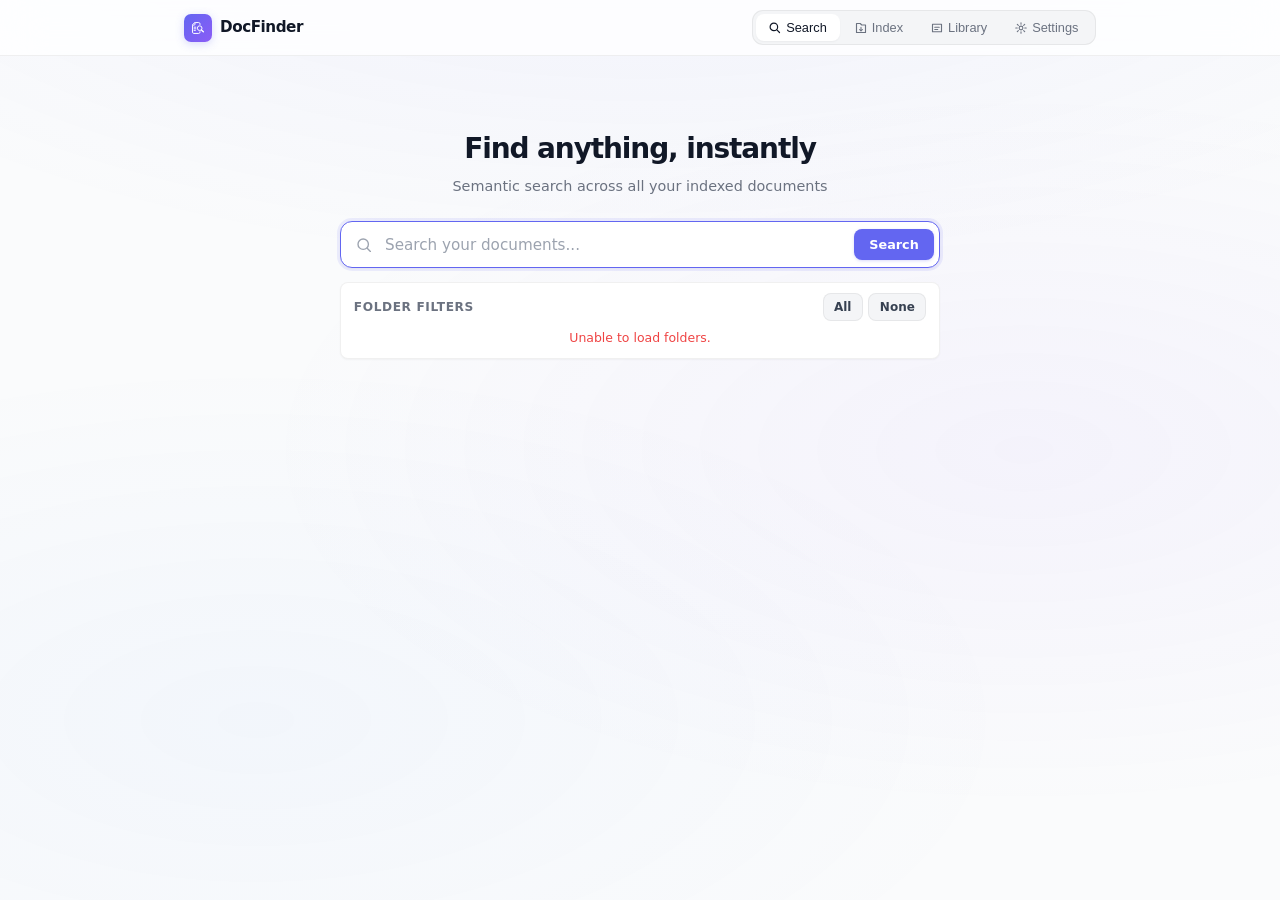
==== commit 3d98ea46: "fix: logo + app icon" ====
--- a/src/docfinder/web/templates/index.html
+++ b/src/docfinder/web/templates/index.html
@@ -953,6 +953,14 @@
       }
 
       .documents-table tbody tr:hover td { background: var(--bg-2); }
+
+      .documents-table th.sort-th { cursor: pointer; user-select: none; }
+      .documents-table th.sort-th:hover { color: var(--text-1); }
+      .documents-table th[aria-sort="ascending"],
+      .documents-table th[aria-sort="descending"] { color: var(--text-1); }
+      .sort-arrow { display: inline-flex; margin-left: 0.3em; vertical-align: -2px; color: var(--text-2); }
+      .sort-arrow-idle { opacity: 0.45; }
+      th.sort-th:hover .sort-arrow-idle { opacity: 0.8; }
 
       .doc-title { font-weight: 500; }
 
@@ -1374,10 +1382,15 @@
         <div class="logo">
           <div class="logo-mark">
             <svg width="16" height="16" viewBox="0 0 100 100" fill="none">
-              <path d="M20 15L20 85L70 85L70 30L55 15Z" stroke="white" stroke-width="7" fill="none" stroke-linecap="round" stroke-linejoin="round"/>
-              <path d="M55 15L55 30L70 30" stroke="white" stroke-width="7" fill="none" stroke-linecap="round" stroke-linejoin="round"/>
-              <circle cx="64" cy="57" r="17" stroke="white" stroke-width="6" fill="none"/>
-              <line x1="76" y1="69" x2="88" y2="83" stroke="white" stroke-width="7" stroke-linecap="round"/>
+              <g transform="translate(0.5,1)">
+                <path d="M62 27V23c0-4.5-3.5-8-8-8H33c-3 0-5.5 1.2-7.5 3.2l-7.3 7.3c-2 2-3.2 4.5-3.2 7.5v42c0 4.5 3.5 8 8 8h31c4.5 0 8-3.5 8-8v-3" stroke="white" stroke-width="6.1" stroke-linecap="round" stroke-linejoin="round"/>
+                <path d="M31 15.5V25c0 3.5-2.5 6-6 6h-9.5" stroke="white" stroke-width="5.8" stroke-linecap="round" stroke-linejoin="round"/>
+                <line x1="25" y1="44" x2="36" y2="44" stroke="white" stroke-width="5.8" stroke-linecap="round"/>
+                <line x1="25" y1="54" x2="36" y2="54" stroke="white" stroke-width="5.8" stroke-linecap="round"/>
+                <line x1="25" y1="64" x2="33" y2="64" stroke="white" stroke-width="5.8" stroke-linecap="round"/>
+                <circle cx="60" cy="50" r="14.5" stroke="white" stroke-width="6.1"/>
+                <line x1="72.5" y1="62.5" x2="83" y2="73" stroke="white" stroke-width="8.6" stroke-linecap="round"/>
+              </g>
             </svg>
           </div>
           <h1>DocFinder</h1>
@@ -1469,6 +1482,13 @@
               Index
             </button>
           </form>
+          <label class="checkbox-row" id="privacy-row" title="Indexed files never leave this machine: requires a local embedding model and blocks remote Ollama LLMs for AI chat on these documents">
+            <input type="checkbox" id="index-privacy" />
+            <span>100% privacy &mdash; keep these files on this machine only</span>
+          </label>
+          <div id="privacy-note" style="display:none; font-size:0.78rem; color:var(--warning); margin-top:0.3rem;">
+            100% privacy needs a local embedding model &mdash; switch it in Settings &rarr; Models &amp; Ollama.
+          </div>
           <div id="folder-preview" class="folder-preview" style="display:none;"></div>
           <div id="index-status" style="margin-top: 0.85rem;"></div>
         </div>
@@ -1496,15 +1516,30 @@
               Indexed Library
             </h2>
             <div style="display:flex; gap: 0.4rem;">
-              <button id="cleanup-btn" class="btn btn-secondary btn-sm">
+              <button id="cleanup-btn" class="btn btn-secondary btn-sm" title="Remove from the index every document whose file no longer exists on disk">
                 <svg width="11" height="11" viewBox="0 0 16 16" fill="none"><path d="M3 8h10M6 5l-3 3 3 3" stroke="currentColor" stroke-width="1.5" stroke-linecap="round" stroke-linejoin="round"/></svg>
                 Clean up
               </button>
-              <button id="refresh-docs-btn" class="btn btn-secondary btn-sm">
+              <button id="refresh-docs-btn" class="btn btn-secondary btn-sm" title="Reload the document list from the index">
                 <svg width="11" height="11" viewBox="0 0 16 16" fill="none"><path d="M13 8A5 5 0 1 1 8 3" stroke="currentColor" stroke-width="1.5" stroke-linecap="round"/><path d="M8 1l3 2-3 2" stroke="currentColor" stroke-width="1.5" stroke-linecap="round" stroke-linejoin="round"/></svg>
                 Refresh
               </button>
             </div>
+          </div>
+
+          <p style="font-size:0.78rem; color:var(--text-2); margin:0 0 0.6rem;">
+            <strong>Clean up</strong> removes documents whose files were deleted or moved on disk;
+            <strong>Refresh</strong> simply reloads this list from the index. Use the filter to show
+            only documents marked with the shield.
+          </p>
+
+          <div style="display:flex; align-items:center; gap:0.5rem; margin-bottom:0.8rem;">
+            <label for="docs-privacy-filter" style="font-size:0.82rem; color:var(--text-2);">Filter</label>
+            <select id="docs-privacy-filter" class="form-input" style="flex:0 0 auto; min-width:0; width:auto; padding:0.35rem 0.6rem; font-size:0.82rem;">
+              <option value="all" selected>All documents</option>
+              <option value="private">100% privacy only</option>
+              <option value="normal">Without 100% privacy</option>
+            </select>
           </div>
 
           <div id="stats-container" class="stats-grid"></div>
@@ -1614,6 +1649,135 @@
             </div>
 
             <div id="rag-status-msg" style="display:none; margin-top:0.5rem; font-size:0.82rem; padding:0.5rem 0.7rem; border-radius:var(--radius-sm);"></div>
+          </div>
+        </div>
+
+        <!-- ── Models & Ollama ─────────────────────────────────────────── -->
+        <div class="card">
+          <div class="card-header">
+            <h2 class="card-title">
+              <svg width="15" height="15" viewBox="0 0 16 16" fill="none"><circle cx="8" cy="8" r="6.5" stroke="currentColor" stroke-width="1.5"/><path d="M8 1.5v3M8 11.5v3M1.5 8h3M11.5 8h3" stroke="currentColor" stroke-width="1.4" stroke-linecap="round"/></svg>
+              Models & Ollama
+            </h2>
+          </div>
+
+          <p style="font-size:0.82rem; color:var(--text-2); margin-bottom:0.65rem; line-height:1.5;">
+            Choose which models DocFinder uses for embeddings, search results and AI chat.
+            By default, DocFinder uses <strong>Google EmbeddingGemma 2</strong> with modular encoders so you only load what you need.
+          </p>
+
+          <div style="margin-bottom:0.9rem; padding:0.75rem 0.85rem; background:var(--bg-2); border:1px solid var(--border); border-radius:var(--radius-sm);">
+            <div style="font-size:0.84rem; font-weight:600; color:var(--text-0); margin-bottom:0.25rem;">
+              EmbeddingGemma 2 Modules &mdash; What to download &amp; enable
+            </div>
+            <p style="font-size:0.78rem; color:var(--text-2); margin:0 0 0.6rem; line-height:1.45;">
+              At first launch only <strong>Text &amp; Code (270M)</strong> is active for maximum speed and low RAM.
+              Enable extra modules below whenever you want to search inside scanned PDFs, images, or audio/video files
+              (all modules share the same 768-dim vector space &mdash; enabling a module does not wipe your existing index).
+            </p>
+            <div style="display:flex; flex-direction:column; gap:0.5rem;">
+              <label style="display:flex; align-items:flex-start; gap:0.55rem; font-size:0.8rem; opacity:0.9;">
+                <input type="checkbox" id="modality-text" checked disabled style="margin-top:0.2rem;" />
+                <span>
+                  <strong>Text, Office &amp; Code (270M &middot; ~250 MB RAM &middot; Always on)</strong><br/>
+                  <span style="color:var(--text-2); font-size:0.76rem;">Digital PDFs, Word, Excel (.xlsx/.csv), PowerPoint, OpenDocument, Markdown, HTML, EPUB, emails (.eml/.mbox), and source code.</span>
+                </span>
+              </label>
+              <label style="display:flex; align-items:flex-start; gap:0.55rem; font-size:0.8rem; cursor:pointer;">
+                <input type="checkbox" id="modality-image" style="margin-top:0.2rem;" />
+                <span>
+                  <strong>Scanned PDFs &amp; Images (+Vision &middot; +170M &middot; ~190 MB RAM)</strong><br/>
+                  <span style="color:var(--text-2); font-size:0.76rem;">Searches inside scanned PDF pages (invoices, receipts, contracts without selectable text), screenshots, diagrams, and images (.png, .jpg, .webp, .tiff) without external OCR.</span>
+                </span>
+              </label>
+              <label style="display:flex; align-items:flex-start; gap:0.55rem; font-size:0.8rem; cursor:pointer;">
+                <input type="checkbox" id="modality-audio" style="margin-top:0.2rem;" />
+                <span>
+                  <strong>Audio &amp; Video Recordings (+Audio &middot; +300M &middot; ~310 MB RAM)</strong><br/>
+                  <span style="color:var(--text-2); font-size:0.76rem;">Searches voice notes, call recordings, podcasts (.wav, .mp3, .m4a, .flac, .ogg) and video files (.mp4, .mov, .mkv).</span>
+                </span>
+              </label>
+            </div>
+          </div>
+
+          <div class="setting-row">
+            <div class="setting-info">
+              <span class="setting-label">Ollama server URL</span>
+              <span class="setting-sub">Default local instance: http://127.0.0.1:11434</span>
+            </div>
+            <input id="ollama-url" type="text" class="form-input" style="width:260px;" placeholder="http://127.0.0.1:11434" autocomplete="off" spellcheck="false" />
+          </div>
+
+          <div class="setting-row">
+            <div class="setting-info">
+              <span class="setting-label">API key</span>
+              <span class="setting-sub">Optional, for remote Ollama providers</span>
+            </div>
+            <input id="ollama-api-key" type="password" class="form-input" style="width:260px;" placeholder="None" autocomplete="off" />
+          </div>
+          <label style="display:block; margin:0.4rem 0 0 0; font-size:0.78rem; color:var(--text-2);">
+            <input id="clear-ollama-api-key" type="checkbox" /> Clear saved API key
+          </label>
+
+          <div style="display:flex; gap:0.5rem; align-items:center; margin-top:0.5rem;">
+            <button id="ollama-test-btn" class="btn btn-secondary btn-sm">Test connection</button>
+            <span id="ollama-status" style="font-size:0.8rem;"></span>
+          </div>
+
+          <div id="ollama-models-section" style="display:none; margin-top:0.85rem;">
+            <div class="setting-row">
+              <div class="setting-info">
+                <span class="setting-label">Embedding backend</span>
+                <span class="setting-sub">Used to build the index &mdash; changing it requires reindexing</span>
+              </div>
+              <select id="embedding-backend-select" class="form-input" style="width:200px;">
+                <option value="local">Local (built-in)</option>
+                <option value="ollama">Ollama</option>
+              </select>
+            </div>
+
+            <div class="setting-row" id="embedding-model-row" style="display:none;">
+              <div class="setting-info">
+                <span class="setting-label">Ollama embedding model</span>
+              </div>
+              <select id="embedding-model-select" class="form-input" style="width:260px;"></select>
+            </div>
+
+            <div id="embedding-reindex-note" class="info-box" style="display:none; border-left-color:var(--warning); background:rgba(245,158,11,0.08);">
+              Changing the embedding model invalidates the existing index: every file must be
+              indexed again. DocFinder will offer a quick re-index after you save.
+            </div>
+
+            <div class="setting-row" style="margin-top:0.35rem;">
+              <div class="setting-info">
+                <span class="setting-label">Chat LLM backend</span>
+                <span class="setting-sub">AI Chat answers &mdash; applies immediately, no reindex needed</span>
+              </div>
+              <select id="llm-backend-select" class="form-input" style="width:200px;">
+                <option value="local">Local (GGUF)</option>
+                <option value="ollama">Ollama</option>
+              </select>
+            </div>
+
+            <div class="setting-row" id="llm-model-row" style="display:none;">
+              <div class="setting-info">
+                <span class="setting-label">Ollama chat model</span>
+              </div>
+              <select id="llm-model-select" class="form-input" style="width:260px;"></select>
+            </div>
+          </div>
+
+          <div id="ollama-reindex-banner" style="display:none; margin-top:0.85rem; padding:0.65rem 0.85rem; background:rgba(245,158,11,0.08); border-left:2px solid var(--warning); border-radius:var(--radius-xs); font-size:0.8rem; line-height:1.5;">
+            <strong>Reindex required.</strong> The embedding model changed &mdash; saved settings
+            apply on save. After saving, click below to re-index automatically.
+            <div style="margin-top:0.5rem;">
+              <button id="reindex-btn" class="btn btn-primary btn-sm">Re-index now</button>
+              <span id="reindex-status" style="margin-left:0.5rem;"></span>
+            </div>
+          </div>
+
+          <div style="margin-top:1rem; display:flex; justify-content:flex-end;">
+            <button id="save-ollama-btn" class="btn btn-primary">Save models</button>
           </div>
         </div>
 
@@ -1664,6 +1828,15 @@
       <div class="modal">
         <h3 class="modal-title">Before you index</h3>
         <ul id="index-warn-list" class="warn-list"></ul>
+        <div id="warn-modalities" style="display:none; margin-top:0.65rem; padding:0.65rem 0.75rem; background:var(--bg-2); border:1px solid var(--border); border-radius:var(--radius-sm);">
+          <p style="font-size:0.8rem; font-weight:600; margin:0 0 0.35rem; color:var(--text-0);">
+            Complex files detected &mdash; download/enable extra EmbeddingGemma 2 modules?
+          </p>
+          <p style="font-size:0.75rem; color:var(--text-2); margin:0 0 0.5rem; line-height:1.4;">
+            Check the modules you want to enable now so these files are indexed too (or uncheck to index only Text &amp; Code):
+          </p>
+          <div id="warn-modality-list" style="display:flex; flex-direction:column; gap:0.45rem;"></div>
+        </div>
         <div id="warn-exclusions" style="display:none; margin-top:0.65rem;">
           <p style="font-size:0.78rem; font-weight:600; margin-bottom:0.35rem; color:var(--text-0);">
             Large files &mdash; uncheck to skip during indexing:
@@ -1749,6 +1922,7 @@
         document.getElementById('query').focus();
         loadSearchFolders();
         loadRagEnabled();
+        updatePrivacyAvailability();
       });
 
       // ── Toast ────────────────────────────────────────────────────────────
@@ -1777,6 +1951,27 @@
         return new Date(s).toLocaleDateString(undefined, {
           day:'2-digit', month:'short', year:'numeric', hour:'2-digit', minute:'2-digit'
         });
+      }
+
+      // ── 100% privacy checkbox gating ─────────────────────────────────────
+      function isLocalUrl(url) {
+        try {
+          return ['localhost','127.0.0.1','::1','0.0.0.0']
+            .includes(new URL(url).hostname.toLowerCase());
+        } catch { return false; }
+      }
+
+      async function updatePrivacyAvailability() {
+        const cb = document.getElementById('index-privacy');
+        const note = document.getElementById('privacy-note');
+        try {
+          const s = await (await fetch(`${apiBase}/settings`)).json();
+          const blocked = s.embedding_backend === 'ollama' && s.ollama_url
+            && !isLocalUrl(s.ollama_url);
+          cb.disabled = blocked;
+          note.style.display = blocked ? '' : 'none';
+          if (blocked) cb.checked = false;
+        } catch { /* keep current state */ }
       }
 
       // ── Search ───────────────────────────────────────────────────────────
@@ -1920,15 +2115,35 @@
       // ── Index warning modal ───────────────────────────────────────────────
       const indexWarnModal   = document.getElementById('index-warn-modal');
       const indexWarnList    = document.getElementById('index-warn-list');
+      const warnModalities   = document.getElementById('warn-modalities');
+      const warnModalityList = document.getElementById('warn-modality-list');
       const warnExclusions   = document.getElementById('warn-exclusions');
       const warnFileList     = document.getElementById('warn-file-list');
       const cancelIndexWarn  = document.getElementById('cancel-index-warn');
       const confirmIndexWarn = document.getElementById('confirm-index-warn');
 
-      // Returns { proceed: bool, excludePaths: string[] }
-      function showIndexWarning(warnings, largeFiles = []) {
+      // Returns { proceed: bool, excludePaths: string[], enableModalities: string[] }
+      function showIndexWarning(warnings, largeFiles = [], missingModalities = {}) {
         return new Promise(resolve => {
           indexWarnList.innerHTML = warnings.map(w => `<li>${escHtml(w)}</li>`).join('');
+
+          const missingEntries = Object.values(missingModalities || {});
+          if (missingEntries.length > 0) {
+            warnModalityList.innerHTML = missingEntries.map(m => {
+              const ex = (m.examples || []).map(escHtml).join(', ');
+              return `<label style="display:flex; align-items:flex-start; gap:0.5rem; font-size:0.78rem; cursor:pointer;">
+                <input type="checkbox" class="missing-modality-cb" data-modality="${escHtml(m.modality)}" checked style="margin-top:0.2rem;" />
+                <span>
+                  <strong>${escHtml(m.label)}</strong> &mdash; ${m.count} file${m.count !== 1 ? 's' : ''} found (${ex})<br/>
+                  <span style="color:var(--text-2); font-size:0.74rem;">${escHtml(m.description)} (~${m.ram_mb} MB RAM)</span>
+                </span>
+              </label>`;
+            }).join('');
+            warnModalities.style.display = 'block';
+          } else {
+            warnModalityList.innerHTML = '';
+            warnModalities.style.display = 'none';
+          }
 
           if (largeFiles.length > 0) {
             warnFileList.innerHTML = largeFiles.map(f => {
@@ -1952,10 +2167,14 @@
             warnFileList.querySelectorAll('.large-file-cb:not(:checked)').forEach(cb => {
               excludePaths.push(cb.dataset.path);
             });
+            const enableModalities = [];
+            warnModalityList.querySelectorAll('.missing-modality-cb:checked').forEach(cb => {
+              enableModalities.push(cb.dataset.modality);
+            });
             cleanup();
-            resolve({ proceed: true, excludePaths });
+            resolve({ proceed: true, excludePaths, enableModalities });
           };
-          const onCancel  = () => { cleanup(); resolve({ proceed: false, excludePaths: [] }); };
+          const onCancel  = () => { cleanup(); resolve({ proceed: false, excludePaths: [], enableModalities: [] }); };
           const onOverlay = e => { if (e.target === indexWarnModal) onCancel(); };
           const onKey     = e => { if (e.key === 'Escape') onCancel(); };
 
@@ -1974,7 +2193,7 @@
         });
       }
 
-      // Returns { warnings: string[], largeFiles: object[] }
+      // Returns { warnings: string[], largeFiles: object[], missingModalities: object }
       async function buildIndexWarnings(targetPath) {
         const LARGE_FILE_MB  = 100;
         const MANY_FILES     = 50;
@@ -1991,11 +2210,12 @@
           if (res.ok) scanData = await res.json();
         } catch (_) {}
 
-        const warnings    = [];
-        const largeFiles  = [];
+        const warnings          = [];
+        const largeFiles        = [];
+        const missingModalities = (scanData && scanData.missing_modalities) ? scanData.missing_modalities : {};
 
         if (scanData) {
-          if (scanData.file_count === 0) {
+          if (scanData.file_count === 0 && Object.keys(missingModalities).length === 0) {
             warnings.push('No supported files were found in the selected folder.');
           } else if (scanData.file_count > MANY_FILES) {
             warnings.push(
@@ -2016,7 +2236,7 @@
             `Low available RAM (${systemInfo.available_mb} MB free) \u2014 indexing may be slow or unstable.`
           );
         }
-        return { warnings, largeFiles };
+        return { warnings, largeFiles, missingModalities };
       }
 
       // ── Indexing with progress polling ───────────────────────────────────
@@ -2120,12 +2340,14 @@
         folderPreview.style.display = 'none';
 
         // Scan + warn before starting
-        const { warnings, largeFiles } = await buildIndexWarnings(targetPath);
+        const { warnings, largeFiles, missingModalities } = await buildIndexWarnings(targetPath);
         let excludePaths = [];
-        if (warnings.length > 0 || largeFiles.length > 0) {
-          const result = await showIndexWarning(warnings, largeFiles);
+        let enableModalities = [];
+        if (warnings.length > 0 || largeFiles.length > 0 || Object.keys(missingModalities).length > 0) {
+          const result = await showIndexWarning(warnings, largeFiles, missingModalities);
           if (!result.proceed) return;
           excludePaths = result.excludePaths;
+          enableModalities = result.enableModalities || [];
         }
 
         indexBtn.disabled = true;
@@ -2136,8 +2358,16 @@
           const startRes = await fetch(`${apiBase}/index`, {
             method: 'POST',
             headers: { 'Content-Type': 'application/json' },
-            body: JSON.stringify({ paths: [targetPath], exclude_paths: excludePaths }),
+            body: JSON.stringify({
+              paths: [targetPath],
+              exclude_paths: excludePaths,
+              privacy: document.getElementById('index-privacy').checked,
+              enable_modalities: enableModalities.length > 0 ? enableModalities : undefined,
+            }),
           });
+          if (enableModalities.length > 0) {
+            loadOllamaSettings();
+          }
           const startData = await startRes.json();
           if (!startRes.ok) throw new Error(startData.detail || 'Failed to start indexing');
 
@@ -2193,13 +2423,18 @@
       const selectAllCb     = document.getElementById('select-all-checkbox');
       const deleteSelectedBtn = document.getElementById('delete-selected-btn');
       const selectedCount   = document.getElementById('selected-count');
+      const docsPrivacyFilter = document.getElementById('docs-privacy-filter');
       let selectedDocIds    = new Set();
+      let cachedDocuments   = [];
+      let docSort           = { key: 'updated_at', dir: 'desc' };
 
       async function loadDocuments() {
         docsContainer.innerHTML = '<div class="loading"><div class="spinner"></div><span>Loading library\u2026</span></div>';
         try {
           const res  = await fetch(`${apiBase}/documents`);
           const data = await res.json();
+
+          cachedDocuments = data.documents;
 
           statsContainer.innerHTML = `
             <div class="stat-card">
@@ -2215,77 +2450,130 @@
               <div class="stat-label">Total size</div>
             </div>`;
 
-          if (!data.documents.length) {
-            bulkActions.style.display = 'none';
-            docsContainer.innerHTML = `
-              <div class="empty-state">
-                <div class="icon">\ud83d\udced</div>
-                <p>No indexed documents yet</p>
-                <p style="font-size:0.8rem; margin-top:0.3rem; color:var(--text-3);">Switch to the <strong>Index</strong> tab to add your PDFs.</p>
-              </div>`;
-            return;
-          }
-
-          bulkActions.style.display = 'flex';
-          selectedDocIds.clear();
-          updateSelectedCount();
-
-          docsContainer.innerHTML = `
-            <div style="overflow-x:auto; border-radius: var(--radius-sm); border: 1px solid var(--border);">
-              <table class="documents-table">
-                <thead>
-                  <tr>
-                    <th style="width:32px;"></th>
-                    <th>Title</th>
-                    <th>Path</th>
-                    <th>Size</th>
-                    <th>Chunks</th>
-                    <th>Indexed</th>
-                    <th style="width:80px;">Actions</th>
-                  </tr>
-                </thead>
-                <tbody>
-                  ${data.documents.map(doc => `
-                    <tr data-id="${doc.id}">
-                      <td><input type="checkbox" class="doc-checkbox" data-id="${doc.id}" /></td>
-                      <td class="doc-title">${escHtml(doc.title || '\u2014')}</td>
-                      <td class="doc-path" title="${escHtml(doc.path)}">${escHtml(doc.path)}</td>
-                      <td class="doc-meta">${formatSize(doc.size)}</td>
-                      <td class="doc-meta">${doc.chunk_count}</td>
-                      <td class="doc-meta">${formatDate(doc.updated_at)}</td>
-                      <td style="white-space:nowrap;">
-                        <button class="btn btn-ghost btn-sm open-doc-btn" data-path="${escHtml(doc.path)}" title="Open file">
-                          <svg width="13" height="13" viewBox="0 0 16 16" fill="none"><path d="M2 4h8l2 2v8H2V4z" stroke="currentColor" stroke-width="1.5" stroke-linejoin="round"/><path d="M10 2h4v4" stroke="currentColor" stroke-width="1.5" stroke-linecap="round" stroke-linejoin="round"/><path d="M9 7l5-5" stroke="currentColor" stroke-width="1.4" stroke-linecap="round"/></svg>
-                        </button>
-                        <button class="btn btn-ghost btn-sm delete-doc-btn" data-id="${doc.id}" data-title="${escHtml(doc.title || doc.path)}" title="Remove from index">
-                          <svg width="13" height="13" viewBox="0 0 16 16" fill="none"><path d="M3 4h10M6 4V2h4v2M13 4l-1 10H4L3 4" stroke="currentColor" stroke-width="1.4" stroke-linecap="round" stroke-linejoin="round"/></svg>
-                        </button>
-                      </td>
-                    </tr>`).join('')}
-                </tbody>
-              </table>
-            </div>`;
-
-          document.querySelectorAll('.doc-checkbox').forEach(cb => {
-            cb.addEventListener('change', e => {
-              const id = parseInt(e.target.dataset.id);
-              e.target.checked ? selectedDocIds.add(id) : selectedDocIds.delete(id);
-              updateSelectedCount();
-            });
-          });
-
-          document.querySelectorAll('.delete-doc-btn').forEach(btn => {
-            btn.addEventListener('click', () => showDeleteModal([parseInt(btn.dataset.id)], btn.dataset.title));
-          });
-
-          document.querySelectorAll('.open-doc-btn').forEach(btn => {
-            btn.addEventListener('click', () => openDocument(btn.dataset.path));
-          });
-
+          renderDocuments();
         } catch (err) {
           docsContainer.innerHTML = `<div class="empty-state"><div class="icon">\u26a0\ufe0f</div><p style="color:var(--danger);">${escHtml(err.message)}</p></div>`;
         }
       }
+
+      function sortDocuments(documents) {
+        const { key, dir } = docSort;
+        const mul = dir === 'asc' ? 1 : -1;
+        return [...documents].sort((a, b) => {
+          if (key === 'title') {
+            return mul * (a.title || '').localeCompare(b.title || '', undefined, { sensitivity: 'base' });
+          }
+          if (key === 'updated_at') {
+            return mul * String(a.updated_at || '').localeCompare(String(b.updated_at || ''));
+          }
+          return mul * ((a[key] || 0) - (b[key] || 0));
+        });
+      }
+
+      function renderDocuments() {
+        const mode = docsPrivacyFilter.value;
+        const documents = sortDocuments(cachedDocuments.filter(doc =>
+          mode === 'all' || (mode === 'private' ? doc.privacy : !doc.privacy)));
+
+        if (!cachedDocuments.length) {
+          bulkActions.style.display = 'none';
+          docsContainer.innerHTML = `
+            <div class="empty-state">
+              <div class="icon">\ud83d\udced</div>
+              <p>No indexed documents yet</p>
+              <p style="font-size:0.8rem; margin-top:0.3rem; color:var(--text-3);">Switch to the <strong>Index</strong> tab to add your PDFs.</p>
+            </div>`;
+          return;
+        }
+
+        if (!documents.length) {
+          bulkActions.style.display = 'none';
+          docsContainer.innerHTML = `
+            <div class="empty-state">
+              <div class="icon">\ud83d\uded1</div>
+              <p>No documents match this filter</p>
+            </div>`;
+          return;
+        }
+
+        bulkActions.style.display = 'flex';
+        selectedDocIds.clear();
+        updateSelectedCount();
+
+        const caret = (d, cls) =>
+          `<span class="sort-arrow ${cls}"><svg width="9" height="9" viewBox="0 0 16 16" fill="currentColor"><path d="${d}"/></svg></span>`;
+        const arrowUp   = caret('M8 3l5 6H3z', '');
+        const arrowDown = caret('M8 13L3 7h10z', '');
+        const arrowIdle = arrowDown.replace('"sort-arrow "', '"sort-arrow sort-arrow-idle"');
+        const ariaFor = key => docSort.key === key ? (docSort.dir === 'asc' ? 'ascending' : 'descending') : 'none';
+        const th = (key, label) => {
+          const active = docSort.key === key;
+          const html = active ? (docSort.dir === 'asc' ? arrowUp : arrowDown) : arrowIdle;
+          return `<th class="sort-th" data-sort-key="${key}" aria-sort="${ariaFor(key)}" title="Sort by ${label}">${label}${html}</th>`;
+        };
+
+        docsContainer.innerHTML = `
+          <div style="overflow-x:auto; border-radius: var(--radius-sm); border: 1px solid var(--border);">
+            <table class="documents-table">
+              <thead>
+                <tr>
+                  <th style="width:32px;"></th>
+                  ${th('title', 'Title')}
+                  <th>Path</th>
+                  ${th('size', 'Size')}
+                  ${th('chunk_count', 'Chunks')}
+                  ${th('updated_at', 'Indexed')}
+                  <th style="width:80px;">Actions</th>
+                </tr>
+              </thead>
+              <tbody>
+                ${documents.map(doc => `
+                  <tr data-id="${doc.id}">
+                    <td><input type="checkbox" class="doc-checkbox" data-id="${doc.id}" /></td>
+                    <td class="doc-title">${escHtml(doc.title || '\u2014')}${doc.privacy ? ' <svg width="12" height="12" viewBox="0 0 16 16" fill="none" style="vertical-align:-1px;color:var(--success)" title="100% privacy"><path d="M8 1.5l5 2v3.5c0 3.6-2.1 6.3-5 7.5-2.9-1.2-5-3.9-5-7.5V3.5l5-2z" stroke="currentColor" stroke-width="1.4" stroke-linejoin="round"/></svg>' : ''}</td>
+                    <td class="doc-path" title="${escHtml(doc.path)}">${escHtml(doc.path)}</td>
+                    <td class="doc-meta">${formatSize(doc.size)}</td>
+                    <td class="doc-meta">${doc.chunk_count}</td>
+                    <td class="doc-meta">${formatDate(doc.updated_at)}</td>
+                    <td style="white-space:nowrap;">
+                      <button class="btn btn-ghost btn-sm open-doc-btn" data-path="${escHtml(doc.path)}" title="Open file">
+                        <svg width="13" height="13" viewBox="0 0 16 16" fill="none"><path d="M2 4h8l2 2v8H2V4z" stroke="currentColor" stroke-width="1.5" stroke-linejoin="round"/><path d="M10 2h4v4" stroke="currentColor" stroke-width="1.5" stroke-linecap="round" stroke-linejoin="round"/><path d="M9 7l5-5" stroke="currentColor" stroke-width="1.4" stroke-linecap="round"/></svg>
+                      </button>
+                      <button class="btn btn-ghost btn-sm delete-doc-btn" data-id="${doc.id}" data-title="${escHtml(doc.title || doc.path)}" title="Remove from index">
+                        <svg width="13" height="13" viewBox="0 0 16 16" fill="none"><path d="M3 4h10M6 4V2h4v2M13 4l-1 10H4L3 4" stroke="currentColor" stroke-width="1.4" stroke-linecap="round" stroke-linejoin="round"/></svg>
+                      </button>
+                    </td>
+                  </tr>`).join('')}
+              </tbody>
+            </table>
+          </div>`;
+
+        document.querySelectorAll('.doc-checkbox').forEach(cb => {
+          cb.addEventListener('change', e => {
+            const id = parseInt(e.target.dataset.id);
+            e.target.checked ? selectedDocIds.add(id) : selectedDocIds.delete(id);
+            updateSelectedCount();
+          });
+        });
+
+        document.querySelectorAll('.delete-doc-btn').forEach(btn => {
+          btn.addEventListener('click', () => showDeleteModal([parseInt(btn.dataset.id)], btn.dataset.title));
+        });
+
+        document.querySelectorAll('.open-doc-btn').forEach(btn => {
+          btn.addEventListener('click', () => openDocument(btn.dataset.path));
+        });
+      }
+
+      docsPrivacyFilter.addEventListener('change', renderDocuments);
+
+      docsContainer.addEventListener('click', e => {
+        const th = e.target.closest('.sort-th');
+        if (!th) return;
+        const key = th.dataset.sortKey;
+        docSort = { key, dir: docSort.key === key && docSort.dir === 'desc' ? 'asc' : 'desc' };
+        renderDocuments();
+      });
 
       function updateSelectedCount() {
         selectedCount.textContent = selectedDocIds.size;
@@ -2536,11 +2824,24 @@
         updateChatButtonsVisibility();
         if (ragEnabled) {
           ragModelsSection.style.display = '';
-          loadRagModels();
+          await loadRagModels();
+          startRagPollIfBusy();
         } else {
           ragModelsSection.style.display = 'none';
+          stopRagPoll();
         }
       });
+
+      // Loads triggered after a render (auto-load of a downloaded model) leave the UI
+      // stuck on "Model ready" unless we re-check the status and start polling.
+      function startRagPollIfBusy() {
+        fetch(`${apiBase}/rag/download/status`)
+          .then(r => r.json())
+          .then(s => {
+            if (s.status === 'downloading' || s.status === 'loading') startRagPoll();
+          })
+          .catch(() => {});
+      }
 
       async function loadRagModels() {
         try {
@@ -2582,13 +2883,34 @@
               ${badges}
             `;
 
-            if (canRun && !isDownloading) {
+            // Selection stays possible even while another model downloads/loads:
+            // picking a card only saves the preference; a Download click during a
+            // running job is answered with already_running and re-offered after it.
+            if (canRun) {
               div.addEventListener('click', () => selectRagModel(m.name));
             }
             ragModelsList.appendChild(div);
 
             if (isSelected && canRun) ragSelectedModel = m.name;
           });
+
+          // Fallback: a saved model that is stale or cannot run on this machine
+          // must not leave the section without a selection — fall back to the
+          // recommended tier so the suggestion is always visible.
+          const selectedStillValid = ragModelsData.some(
+            x => x.name === ragSelectedModel && data.total_ram_mb >= x.ram_min_mb
+          );
+          if (!selectedStillValid) {
+            const rec = ragModelsData.find(
+              x => x.recommended && data.total_ram_mb >= x.ram_min_mb
+            );
+            if (rec) {
+              ragSelectedModel = rec.name;
+              ragModelsList.querySelectorAll('.model-card').forEach(c => {
+                c.classList.toggle('selected', c.dataset.model === rec.name);
+              });
+            }
+          }
 
           // If download is in progress, show progress bar and start polling
           if (isDownloading) {
@@ -2629,6 +2951,7 @@
             if (s.status !== 'ready' && s.status !== 'loading') {
               fetch(`${apiBase}/rag/download`, { method: 'POST', headers: { 'Content-Type': 'application/json' }, body: JSON.stringify({}) });
             }
+            startRagPollIfBusy();
           });
         } else {
           ragStatusMsg.style.background = 'var(--primary-light)';
@@ -2708,6 +3031,207 @@
         } catch { /* ignore transient fetch errors */ }
       }
 
+      // ── Models & Ollama settings ────────────────────────────────────────
+      const ollamaUrlInput    = document.getElementById('ollama-url');
+      const ollamaApiKeyInput = document.getElementById('ollama-api-key');
+      const clearOllamaApiKey = document.getElementById('clear-ollama-api-key');
+      const ollamaTestBtn     = document.getElementById('ollama-test-btn');
+      const ollamaStatus      = document.getElementById('ollama-status');
+      const ollamaModelsSection = document.getElementById('ollama-models-section');
+      const embeddingBackendSelect = document.getElementById('embedding-backend-select');
+      const embeddingModelRow = document.getElementById('embedding-model-row');
+      const embeddingModelSelect = document.getElementById('embedding-model-select');
+      const embeddingReindexNote = document.getElementById('embedding-reindex-note');
+      const llmBackendSelect  = document.getElementById('llm-backend-select');
+      const llmModelRow       = document.getElementById('llm-model-row');
+      const llmModelSelect    = document.getElementById('llm-model-select');
+      const ollamaReindexBanner = document.getElementById('ollama-reindex-banner');
+      const reindexBtn        = document.getElementById('reindex-btn');
+      const reindexStatus     = document.getElementById('reindex-status');
+
+      let savedEmbeddingBackend = 'local';
+      let savedEmbeddingModel = '';
+      let ollamaModels = [];
+
+      function updateOllamaRows() {
+        const hasModels = ollamaModels.length > 0;
+        const embOllama = embeddingBackendSelect.value === 'ollama';
+        const llmOllama = llmBackendSelect.value === 'ollama';
+        embeddingModelRow.style.display = embOllama && hasModels ? '' : 'none';
+        llmModelRow.style.display = llmOllama && hasModels ? '' : 'none';
+        const embChanged = embOllama !== (savedEmbeddingBackend === 'ollama')
+          || (embOllama && embeddingModelSelect.value !== savedEmbeddingModel);
+        embeddingReindexNote.style.display = embChanged ? '' : 'none';
+        ollamaReindexBanner.style.display = embChanged ? '' : 'none';
+      }
+
+      function fillOllamaModelSelects() {
+        const options = ollamaModels.map(m =>
+          `<option value="${escHtml(m.name)}">${escHtml(m.name)}</option>`).join('');
+        embeddingModelSelect.innerHTML = options;
+        llmModelSelect.innerHTML = options;
+        if (savedEmbeddingModel && ollamaModels.some(m => m.name === savedEmbeddingModel)) {
+          embeddingModelSelect.value = savedEmbeddingModel;
+        }
+        if (settings.llm_model && ollamaModels.some(m => m.name === settings.llm_model)) {
+          llmModelSelect.value = settings.llm_model;
+        }
+      }
+
+      let settings = {};
+
+      ollamaTestBtn.addEventListener('click', async () => {
+        const url = ollamaUrlInput.value.trim();
+        ollamaStatus.textContent = 'Testing\u2026';
+        ollamaStatus.style.color = 'var(--text-2)';
+        if (!url) {
+          ollamaStatus.textContent = 'Enter a URL first';
+          ollamaStatus.style.color = 'var(--danger)';
+          ollamaModels = [];
+          ollamaModelsSection.style.display = 'none';
+          return;
+        }
+        try {
+          const res = await fetch(`${apiBase}/api/ollama/models`, {
+            method: 'POST',
+            headers: { 'Content-Type': 'application/json' },
+            body: JSON.stringify({
+              url,
+              api_key: clearOllamaApiKey.checked ? '' : (ollamaApiKeyInput.value || null),
+            }),
+          });
+          const data = await res.json();
+          if (data.connected) {
+            ollamaModels = data.models || [];
+            ollamaStatus.textContent = `Connected \u2014 ${ollamaModels.length} model${ollamaModels.length !== 1 ? 's' : ''}`;
+            ollamaStatus.style.color = 'var(--success)';
+            ollamaModelsSection.style.display = '';
+            fillOllamaModelSelects();
+          } else {
+            ollamaModels = [];
+            ollamaStatus.textContent = data.error || 'Connection failed';
+            ollamaStatus.style.color = 'var(--danger)';
+            ollamaModelsSection.style.display = 'none';
+          }
+        } catch (err) {
+          ollamaStatus.textContent = 'Connection failed';
+          ollamaStatus.style.color = 'var(--danger)';
+          ollamaModelsSection.style.display = 'none';
+        }
+        updateOllamaRows();
+      });
+
+      embeddingBackendSelect.addEventListener('change', updateOllamaRows);
+      embeddingModelSelect.addEventListener('change', updateOllamaRows);
+      llmBackendSelect.addEventListener('change', updateOllamaRows);
+
+      const modalityImageCb = document.getElementById('modality-image');
+      const modalityAudioCb = document.getElementById('modality-audio');
+
+      document.getElementById('save-ollama-btn').addEventListener('click', async () => {
+        const embOllama = embeddingBackendSelect.value === 'ollama';
+        const selectedModalities = ['text'];
+        if (modalityImageCb && modalityImageCb.checked) selectedModalities.push('image');
+        if (modalityAudioCb && modalityAudioCb.checked) selectedModalities.push('audio');
+        const payload = {
+          ollama_url: ollamaUrlInput.value.trim(),
+          ollama_api_key: clearOllamaApiKey.checked ? '' : (ollamaApiKeyInput.value || null),
+          embedding_backend: embeddingBackendSelect.value,
+          embedding_model: embOllama ? embeddingModelSelect.value : '',
+          embedding_modalities: selectedModalities,
+          llm_backend: llmBackendSelect.value,
+          llm_model: llmBackendSelect.value === 'ollama' ? llmModelSelect.value : '',
+        };
+        const willReindex = ollamaReindexBanner.style.display !== 'none';
+        try {
+          const res = await fetch(`${apiBase}/settings`, {
+            method: 'POST',
+            headers: { 'Content-Type': 'application/json' },
+            body: JSON.stringify(payload),
+          });
+          if (!res.ok) throw new Error((await res.json()).detail || 'Save failed');
+          settings = await res.json();
+          ollamaApiKeyInput.value = '';
+          clearOllamaApiKey.checked = false;
+          ollamaApiKeyInput.placeholder = settings.has_ollama_api_key
+            ? 'Saved — blank keeps current key' : 'None';
+          savedEmbeddingBackend = embeddingBackendSelect.value;
+          savedEmbeddingModel = payload.embedding_model;
+          settings.llm_model = payload.llm_model;
+          updateOllamaRows();
+          updatePrivacyAvailability();
+          showToast('Model settings saved');
+          if (willReindex && payload.embedding_backend === 'ollama') {
+            reindexBtn.click();
+          }
+        } catch (err) {
+          showToast(err.message, 'error');
+        }
+      });
+
+      reindexBtn.addEventListener('click', async () => {
+        reindexBtn.disabled = true;
+        reindexStatus.textContent = 'Re-indexing\u2026';
+        reindexStatus.style.color = 'var(--text-2)';
+        try {
+          const res = await fetch(`${apiBase}/index/reindex`, { method: 'POST' });
+          const data = await res.json();
+          if (!res.ok) throw new Error(data.detail || 'Reindex failed');
+          if (!data.job_id) {
+            reindexStatus.textContent = data.detail || 'Nothing to reindex';
+            reindexStatus.style.color = 'var(--warning)';
+            return;
+          }
+          await new Promise((resolve, reject) => {
+            const interval = setInterval(async () => {
+              try {
+                const job = await (await fetch(`${apiBase}/index/status/${data.job_id}`)).json();
+                if (job.status === 'running') {
+                  reindexStatus.textContent = job.total > 0
+                    ? `${job.processed} / ${job.total} files\u2026` : 'Starting\u2026';
+                } else if (job.status === 'complete') {
+                  clearInterval(interval); resolve(job);
+                } else if (job.status === 'error') {
+                  clearInterval(interval); reject(new Error(job.error || 'Reindex failed'));
+                }
+              } catch (err) { clearInterval(interval); reject(err); }
+            }, 600);
+          });
+          reindexStatus.textContent = '\u2713 Reindexed';
+          reindexStatus.style.color = 'var(--success)';
+          showToast('Reindex completed');
+          loadSearchFolders();
+        } catch (err) {
+          reindexStatus.textContent = escHtml(err.message);
+          reindexStatus.style.color = 'var(--danger)';
+          showToast(err.message, 'error');
+        } finally {
+          reindexBtn.disabled = false;
+        }
+      });
+
+      async function loadOllamaSettings() {
+        try {
+          const res = await fetch(`${apiBase}/settings`);
+          settings = await res.json();
+          ollamaUrlInput.value = settings.ollama_url || '';
+          ollamaApiKeyInput.value = '';
+          ollamaApiKeyInput.placeholder = settings.has_ollama_api_key
+            ? 'Saved — blank keeps current key' : 'None';
+          embeddingBackendSelect.value = settings.embedding_backend === 'ollama' ? 'ollama' : 'local';
+          llmBackendSelect.value = settings.llm_backend === 'ollama' ? 'ollama' : 'local';
+          savedEmbeddingBackend = embeddingBackendSelect.value;
+          savedEmbeddingModel = settings.embedding_model || '';
+          const activeMods = Array.isArray(settings.embedding_modalities) ? settings.embedding_modalities : ['text'];
+          if (modalityImageCb) modalityImageCb.checked = activeMods.includes('image');
+          if (modalityAudioCb) modalityAudioCb.checked = activeMods.includes('audio');
+          updateOllamaRows();
+          if (ollamaUrlInput.value.trim()) {
+            ollamaTestBtn.click();
+          }
+        } catch (_err) {}
+      }
+
       // ── Hotkey capture modal
       const hotkeyModal    = document.getElementById('hotkey-modal');
       const captureDisplay = document.getElementById('hotkey-capture-display');
@@ -2735,6 +3259,7 @@
 
       // Load settings when switching to the tab
       document.querySelector('[data-tab="settings"]').addEventListener('click', loadSettingsTab);
+      document.querySelector('[data-tab="settings"]').addEventListener('click', loadOllamaSettings);
 
       // ── Native folder picker (pywebview only) ────────────────────────────
       // The Browse button is hidden by default and shown only when running
